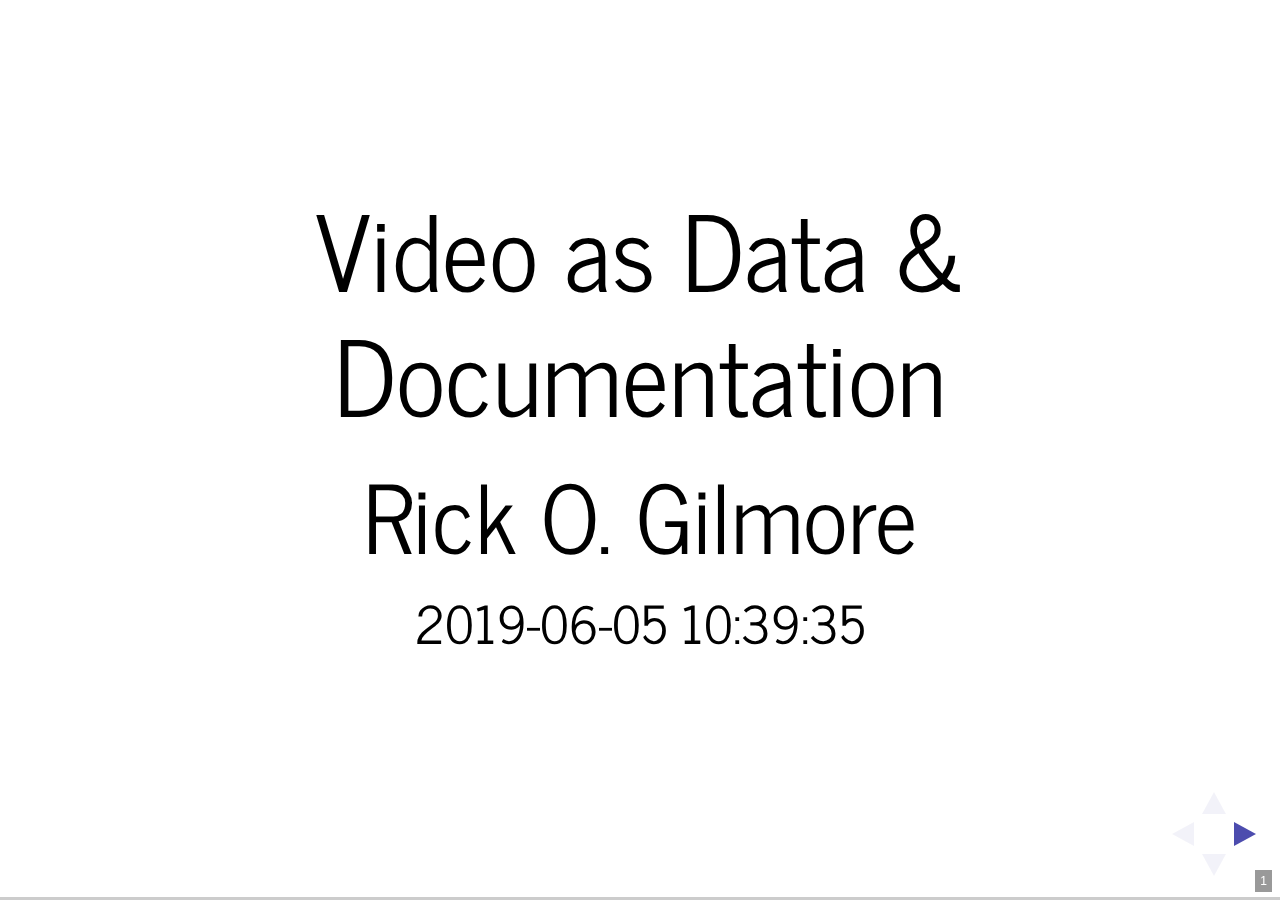
==== databrary-workshop/index.html @ 9e2d9c9d "More edits 2019-06-05" ====
<!DOCTYPE html>
<html>
<head>
  <meta charset="utf-8">
  <meta name="generator" content="pandoc">
  <meta name="author" content="Rick O. Gilmore" />
  <title>Video as Data &amp; Documentation</title>
  <meta name="apple-mobile-web-app-capable" content="yes">
  <meta name="apple-mobile-web-app-status-bar-style" content="black-translucent">
  <meta name="viewport" content="width=device-width, initial-scale=1.0, maximum-scale=1.0, user-scalable=no, minimal-ui">
  <link rel="stylesheet" href="libs/reveal.js-3.3.0.1/css/reveal.css"/>


<style type="text/css">
div.sourceCode { overflow-x: auto; }
table.sourceCode, tr.sourceCode, td.lineNumbers, td.sourceCode {
  margin: 0; padding: 0; vertical-align: baseline; border: none; }
table.sourceCode { width: 100%; line-height: 100%; }
td.lineNumbers { text-align: right; padding-right: 4px; padding-left: 4px; color: #aaaaaa; border-right: 1px solid #aaaaaa; }
td.sourceCode { padding-left: 5px; }
code > span.kw { color: #007020; font-weight: bold; } /* Keyword */
code > span.dt { color: #902000; } /* DataType */
code > span.dv { color: #40a070; } /* DecVal */
code > span.bn { color: #40a070; } /* BaseN */
code > span.fl { color: #40a070; } /* Float */
code > span.ch { color: #4070a0; } /* Char */
code > span.st { color: #4070a0; } /* String */
code > span.co { color: #60a0b0; font-style: italic; } /* Comment */
code > span.ot { color: #007020; } /* Other */
code > span.al { color: #ff0000; font-weight: bold; } /* Alert */
code > span.fu { color: #06287e; } /* Function */
code > span.er { color: #ff0000; font-weight: bold; } /* Error */
code > span.wa { color: #60a0b0; font-weight: bold; font-style: italic; } /* Warning */
code > span.cn { color: #880000; } /* Constant */
code > span.sc { color: #4070a0; } /* SpecialChar */
code > span.vs { color: #4070a0; } /* VerbatimString */
code > span.ss { color: #bb6688; } /* SpecialString */
code > span.im { } /* Import */
code > span.va { color: #19177c; } /* Variable */
code > span.cf { color: #007020; font-weight: bold; } /* ControlFlow */
code > span.op { color: #666666; } /* Operator */
code > span.bu { } /* BuiltIn */
code > span.ex { } /* Extension */
code > span.pp { color: #bc7a00; } /* Preprocessor */
code > span.at { color: #7d9029; } /* Attribute */
code > span.do { color: #ba2121; font-style: italic; } /* Documentation */
code > span.an { color: #60a0b0; font-weight: bold; font-style: italic; } /* Annotation */
code > span.cv { color: #60a0b0; font-weight: bold; font-style: italic; } /* CommentVar */
code > span.in { color: #60a0b0; font-weight: bold; font-style: italic; } /* Information */
</style>

<link rel="stylesheet" href="libs/reveal.js-3.3.0.1/css/theme/simple.css" id="theme">


  <!-- some tweaks to reveal css -->
  <style type="text/css">
    .reveal h1 { font-size: 2.0em; }
    .reveal h2 { font-size: 1.5em;  }
    .reveal h3 { font-size: 1.25em;	}
    .reveal h4 { font-size: 1em;	}

    .reveal .slides>section,
    .reveal .slides>section>section {
      padding: 0px 0px;
    }



    .reveal table {
      border-width: 1px;
      border-spacing: 2px;
      border-style: dotted;
      border-color: gray;
      border-collapse: collapse;
      font-size: 0.7em;
    }

    .reveal table th {
      border-width: 1px;
      padding-left: 10px;
      padding-right: 25px;
      font-weight: bold;
      border-style: dotted;
      border-color: gray;
    }

    .reveal table td {
      border-width: 1px;
      padding-left: 10px;
      padding-right: 25px;
      border-style: dotted;
      border-color: gray;
    }


  </style>

    <style type="text/css">code{white-space: pre;}</style>

    <link rel="stylesheet" href="styles.css"/>

<!-- Printing and PDF exports -->
<script id="paper-css" type="application/dynamic-css">

/* Default Print Stylesheet Template
   by Rob Glazebrook of CSSnewbie.com
   Last Updated: June 4, 2008

   Feel free (nay, compelled) to edit, append, and
   manipulate this file as you see fit. */


@media print {

	/* SECTION 1: Set default width, margin, float, and
	   background. This prevents elements from extending
	   beyond the edge of the printed page, and prevents
	   unnecessary background images from printing */
	html {
		background: #fff;
		width: auto;
		height: auto;
		overflow: visible;
	}
	body {
		background: #fff;
		font-size: 20pt;
		width: auto;
		height: auto;
		border: 0;
		margin: 0 5%;
		padding: 0;
		overflow: visible;
		float: none !important;
	}

	/* SECTION 2: Remove any elements not needed in print.
	   This would include navigation, ads, sidebars, etc. */
	.nestedarrow,
	.controls,
	.fork-reveal,
	.share-reveal,
	.state-background,
	.reveal .progress,
	.reveal .backgrounds {
		display: none !important;
	}

	/* SECTION 3: Set body font face, size, and color.
	   Consider using a serif font for readability. */
	body, p, td, li, div {
		font-size: 20pt!important;
		font-family: Georgia, "Times New Roman", Times, serif !important;
		color: #000;
	}

	/* SECTION 4: Set heading font face, sizes, and color.
	   Differentiate your headings from your body text.
	   Perhaps use a large sans-serif for distinction. */
	h1,h2,h3,h4,h5,h6 {
		color: #000!important;
		height: auto;
		line-height: normal;
		font-family: Georgia, "Times New Roman", Times, serif !important;
		text-shadow: 0 0 0 #000 !important;
		text-align: left;
		letter-spacing: normal;
	}
	/* Need to reduce the size of the fonts for printing */
	h1 { font-size: 28pt !important;  }
	h2 { font-size: 24pt !important; }
	h3 { font-size: 22pt !important; }
	h4 { font-size: 22pt !important; font-variant: small-caps; }
	h5 { font-size: 21pt !important; }
	h6 { font-size: 20pt !important; font-style: italic; }

	/* SECTION 5: Make hyperlinks more usable.
	   Ensure links are underlined, and consider appending
	   the URL to the end of the link for usability. */
	a:link,
	a:visited {
		color: #000 !important;
		font-weight: bold;
		text-decoration: underline;
	}
	/*
	.reveal a:link:after,
	.reveal a:visited:after {
		content: " (" attr(href) ") ";
		color: #222 !important;
		font-size: 90%;
	}
	*/


	/* SECTION 6: more reveal.js specific additions by @skypanther */
	ul, ol, div, p {
		visibility: visible;
		position: static;
		width: auto;
		height: auto;
		display: block;
		overflow: visible;
		margin: 0;
		text-align: left !important;
	}
	.reveal pre,
	.reveal table {
		margin-left: 0;
		margin-right: 0;
	}
	.reveal pre code {
		padding: 20px;
		border: 1px solid #ddd;
	}
	.reveal blockquote {
		margin: 20px 0;
	}
	.reveal .slides {
		position: static !important;
		width: auto !important;
		height: auto !important;

		left: 0 !important;
		top: 0 !important;
		margin-left: 0 !important;
		margin-top: 0 !important;
		padding: 0 !important;
		zoom: 1 !important;

		overflow: visible !important;
		display: block !important;

		text-align: left !important;
		-webkit-perspective: none;
		   -moz-perspective: none;
		    -ms-perspective: none;
		        perspective: none;

		-webkit-perspective-origin: 50% 50%;
		   -moz-perspective-origin: 50% 50%;
		    -ms-perspective-origin: 50% 50%;
		        perspective-origin: 50% 50%;
	}
	.reveal .slides section {
		visibility: visible !important;
		position: static !important;
		width: auto !important;
		height: auto !important;
		display: block !important;
		overflow: visible !important;

		left: 0 !important;
		top: 0 !important;
		margin-left: 0 !important;
		margin-top: 0 !important;
		padding: 60px 20px !important;
		z-index: auto !important;

		opacity: 1 !important;

		page-break-after: always !important;

		-webkit-transform-style: flat !important;
		   -moz-transform-style: flat !important;
		    -ms-transform-style: flat !important;
		        transform-style: flat !important;

		-webkit-transform: none !important;
		   -moz-transform: none !important;
		    -ms-transform: none !important;
		        transform: none !important;

		-webkit-transition: none !important;
		   -moz-transition: none !important;
		    -ms-transition: none !important;
		        transition: none !important;
	}
	.reveal .slides section.stack {
		padding: 0 !important;
	}
	.reveal section:last-of-type {
		page-break-after: avoid !important;
	}
	.reveal section .fragment {
		opacity: 1 !important;
		visibility: visible !important;

		-webkit-transform: none !important;
		   -moz-transform: none !important;
		    -ms-transform: none !important;
		        transform: none !important;
	}
	.reveal section img {
		display: block;
		margin: 15px 0px;
		background: rgba(255,255,255,1);
		border: 1px solid #666;
		box-shadow: none;
	}

	.reveal section small {
		font-size: 0.8em;
	}

}  
</script>


<script id="pdf-css" type="application/dynamic-css">
    
/**
 * This stylesheet is used to print reveal.js
 * presentations to PDF.
 *
 * https://github.com/hakimel/reveal.js#pdf-export
 */

* {
	-webkit-print-color-adjust: exact;
}

body {
	margin: 0 auto !important;
	border: 0;
	padding: 0;
	float: none !important;
	overflow: visible;
}

html {
	width: 100%;
	height: 100%;
	overflow: visible;
}

/* Remove any elements not needed in print. */
.nestedarrow,
.reveal .controls,
.reveal .progress,
.reveal .playback,
.reveal.overview,
.fork-reveal,
.share-reveal,
.state-background {
	display: none !important;
}

h1, h2, h3, h4, h5, h6 {
	text-shadow: 0 0 0 #000 !important;
}

.reveal pre code {
	overflow: hidden !important;
	font-family: Courier, 'Courier New', monospace !important;
}

ul, ol, div, p {
	visibility: visible;
	position: static;
	width: auto;
	height: auto;
	display: block;
	overflow: visible;
	margin: auto;
}
.reveal {
	width: auto !important;
	height: auto !important;
	overflow: hidden !important;
}
.reveal .slides {
	position: static;
	width: 100%;
	height: auto;

	left: auto;
	top: auto;
	margin: 0 !important;
	padding: 0 !important;

	overflow: visible;
	display: block;

	-webkit-perspective: none;
	   -moz-perspective: none;
	    -ms-perspective: none;
	        perspective: none;

	-webkit-perspective-origin: 50% 50%; /* there isn't a none/auto value but 50-50 is the default */
	   -moz-perspective-origin: 50% 50%;
	    -ms-perspective-origin: 50% 50%;
	        perspective-origin: 50% 50%;
}

.reveal .slides section {
	page-break-after: always !important;

	visibility: visible !important;
	position: relative !important;
	display: block !important;
	position: relative !important;

	margin: 0 !important;
	padding: 0 !important;
	box-sizing: border-box !important;
	min-height: 1px;

	opacity: 1 !important;

	-webkit-transform-style: flat !important;
	   -moz-transform-style: flat !important;
	    -ms-transform-style: flat !important;
	        transform-style: flat !important;

	-webkit-transform: none !important;
	   -moz-transform: none !important;
	    -ms-transform: none !important;
	        transform: none !important;
}

.reveal section.stack {
	margin: 0 !important;
	padding: 0 !important;
	page-break-after: avoid !important;
	height: auto !important;
	min-height: auto !important;
}

.reveal img {
	box-shadow: none;
}

.reveal .roll {
	overflow: visible;
	line-height: 1em;
}

/* Slide backgrounds are placed inside of their slide when exporting to PDF */
.reveal section .slide-background {
	display: block !important;
	position: absolute;
	top: 0;
	left: 0;
	width: 100%;
	z-index: -1;
}

/* All elements should be above the slide-background */
.reveal section>* {
	position: relative;
	z-index: 1;
}

/* Display slide speaker notes when 'showNotes' is enabled */
.reveal .speaker-notes-pdf {
	display: block;
	width: 100%;
	max-height: none;
	left: auto;
	top: auto;
	z-index: 100;
}

/* Display slide numbers when 'slideNumber' is enabled */
.reveal .slide-number-pdf {
	display: block;
	position: absolute;
	font-size: 14px;
}

</script>


<script>
var style = document.createElement( 'style' );
style.type = 'text/css';
var style_script_id = window.location.search.match( /print-pdf/gi ) ? 'pdf-css' : 'paper-css';
var style_script = document.getElementById(style_script_id).text;
style.innerHTML = style_script;
document.getElementsByTagName('head')[0].appendChild(style);
</script>

</head>
<body>
  <div class="reveal">
    <div class="slides">

<section>
    <h1 class="title">Video as Data &amp; Documentation</h1>
    <h2 class="author">Rick O. Gilmore</h2>
    <h3 class="date">2019-06-05 10:39:35</h3>
</section>

<section class="slide level2">

<iframe src="https://databrary.org" height="600" width="1000">
</iframe>
</section>
<section class="slide level2">

<p><img src="index_files/figure-revealjs/qr-code-1.png" width="768" /></p>
</section>
<section><section id="preliminaries" class="titleslide slide level1"><h1>Preliminaries</h1></section><section class="slide level2">

<p><img src="https://upload.wikimedia.org/wikipedia/commons/8/87/NSF_Logo.PNG" height=150px> <img src="https://pbs.twimg.com/profile_images/826768222363975680/8hO9VaFD.jpg" height=150px> </br> <img src="https://sloan.org/storage/app/media/Logos/Sloan-Logo-stacked-black-web.png" height=150px> <img src="http://newsroom.unl.edu/announce/files/file77330.jpg" height=150px/> <img src="https://www.unicef.org.hk/wp-content/uploads/2017/08/Logo-05_Lego-foundation_UNICEF_partnership.jpg" height=150px /> </br> <img src="https://nationalpress.org/wp-content/uploads/2016/04/NIDA-logo-300x300.jpg" height=150px/> <img src="http://bewellva.com/wp-content/uploads/2017/12/NIMH-Logo_14-e1510955490255.jpg" height=150px/> <img src="https://www.jsmf.org/assets/logo-small.png" height=150px/></p>
<!-- Funding sources with icons -->
<aside class="notes">
<p>I thank NSF, NIH, the Alfred P. Sloan Foundation, SRCD, the Lego Foundation, and the James S. McDonnell Foundation for support.</p>
</aside>
</section><section id="overview" class="slide level2">
<h2>Overview</h2>
<ul>
<li>Video as data</li>
<li>Video as documentation</li>
<li>Sharing ethically &amp; securely with Databrary</li>
<li>Accelerating discovery</li>
</ul>
<aside class="notes">
<p>I’ll be talking about video as data and documentation, how video can be shared ethically and securely, and how video sharing will accelerate discovery in the psychological sciences.</p>
</aside>
</section></section>
<section><section id="video-as-data" class="titleslide slide level1"><h1>Video as data</h1></section><section class="slide level2">

<p><img src="img/video-as-data-and-documentation.jpg"/></p>
<p><small> <a href="https://www.apa.org/science/about/psa/2017/10/video-data">Adolph, Gilmore, &amp; Kennedy, 2017</a> </small></p>
<!-- Video as data and documentation -->
<aside class="notes">
<p>My colleagues and I have argued that video as data and documentation will improve psychological science. Why do we say this?</p>
</aside>
</section><section class="slide level2">

<p></br> <video width="640" height="480" controls> <source src="https://nyu.databrary.org/slot/9840/-/asset/11192/download?inline=true" type="video/mp4"> </video> </br></p>
<p><small> <a href="http://doi.org/10.17910/B7PP4W">Frank 2014</a> </small></p>
<!-- Physical abacus -->
<aside class="notes">
<p>Well, let me explain, or better, show. Tell me what’s going on in this short clip?</p>
</aside>
</section><section class="slide level2">

<p></br> <video width="640" height="480" controls> <source src="https://nyu.databrary.org/slot/9840/-/asset/11193/download?inline=true" type="video/mp4"> </video> </br></p>
<p><small> <a href="http://doi.org/10.17910/B7PP4W">Frank 2014</a> </small></p>
<!-- Mental abacus -->
<aside class="notes">
<p>And how about this one?</p>
<p>That’s right. It’s a mental abacus.</p>
</aside>
</section><section class="slide level2">

<iframe src="http://doi.org/10.17910/B7PP4W" height="600" width="1000">
</iframe>
<p><small> <a href="http://doi.org/10.17910/B7PP4W">Frank 2014</a> </small></p>
<aside class="notes">
<p>And the video let you see the phenomenon directly BEFORE you even read the paper.</p>
</aside>
</section><section class="slide level2">

<iframe src="http://doi.org/10.17910/B7B885" height="600" width="1000">
</iframe>
<p><small> <a href="http://doi.org/10.17910/B7B885">Demuth 2014</a> </small></p>
<aside class="notes">
<p>Here’s another example closer to the interests of language researchers. Databrary hosts Katherine Demuth’s Providence Corpus.</p>
</aside>
</section><section class="slide level2">

<p></br> <video width="640" height="480" controls> <source src="https://nyu.databrary.org/slot/6785/3117000,7177732/asset/12753/download?inline=true" type="video/mp4"> </video> </br></p>
<p><small> <a href="http://doi.org/10.17910/B7B885">Demuth 2014</a> </small></p>
</section><section class="slide level2">

<p><img src="img/demuth-vol-90-permission.jpg" width=1000px/></p>
<p><small> <a href="http://doi.org/10.17910/B7B885">Demuth 2014</a> </small></p>
<aside class="notes">
<p>Data are represented in a container that represents the specific recording session accompanied by information about what level of sharing release the participants or their parents provided.</p>
</aside>
</section><section class="slide level2">

<p><img src="img/demuth-vol-90-participants.jpg" width=1000px/></p>
<p><small> <a href="http://doi.org/10.17910/B7B885">Demuth 2014</a> </small></p>
<aside class="notes">
<p>It’s also easy to see (and readily download) demographic data about the participants.</p>
</aside>
</section><section class="slide level2">

<p><img src="img/deloache-etal-2004.jpg"/></p>
<p><small> <a href="https://10.1126/science.1093567">DeLoache, Uttal, &amp; Rosengren 2004</a> </small></p>
<aside class="notes">
<p>Another example comes from the work of Judy DeLoache and colleagues on some children’s surprising errors of spatial scale. DeLoache and colleagues observed that children sometimes tried to sit on tiny doll-sized chairs or insert themselves into tiny doll-sized cars after playing and interacting with full-sized chairs or toys.</p>
<p>When they submitted the paper to Science, the editors didn’t believe them.</p>
</aside>
</section><section id="if-a-picture-is-worth-1000-words" class="slide level2">
<h2>If a picture is worth 1,000 words…</h2>
</section><section id="a-video-is-worth" class="slide level2">
<h2>A video is worth…</h2>
</section><section class="slide level2">

<p></br> <video width="640" height="480" controls> <source src="https://nyu.databrary.org/slot/9850/-/asset/11556/download?inline=true" type="video/mp4"> </video> </br></p>
<p><small> <a href="http://doi.org/10.17910/B7H019">DeLoache 2014</a> </small></p>
</section><section class="slide level2">

<p></br> <video width="640" height="480" controls> <source src="https://nyu.databrary.org/slot/9850/-/asset/11550/download?inline=true" type="video/mp4"> </video> </br></p>
<p><small> <a href="http://doi.org/10.17910/B7H019">DeLoache 2014</a> </small></p>
</section><section id="a-paper-in-science" class="slide level2">
<h2>…a paper in <em>Science</em></h2>
</section><section id="video" class="slide level2">
<h2>Video…</h2>
<ul>
<li>Captures (&amp; preserves)</li>
<li>Shows (&amp; helps tell…)</li>
<li>Expands the scope of inquiry (e.g., words +)</li>
<li>Provides unparalleled opportunities for reuse</li>
</ul>
<aside class="notes">
<p>Video captures and preserves aspects of behavior that other measures often neglect; it shows what participants do and helps tell the story; it expands the scope of inquiry to include other behaviors; and it provides unparalleled opportunities for reuse.</p>
<p>Video also has unique strengths as research documentation.</p>
</aside>
</section></section>
<section><section id="video-as-documentation" class="titleslide slide level1"><h1>Video as documentation</h1></section><section class="slide level2">

<div class="centered">
<p><img src="https://www.nature.com/news/polopoly_fs/7.36716.1469695923!/image/reproducibility-graphic-online1.jpeg_gen/derivatives/landscape_630/reproducibility-graphic-online1.jpeg" height=600px> </br> <small> <a href="http://doi.org/10.1038/533452a">Baker, 2016</a> </small></p>
</div>
<aside class="notes">
<p>These are the results.</p>
</aside>
</section><section class="slide level2">

<div class="centered">
<p><img src="https://www.nature.com/news/polopoly_fs/7.36718.1464174471!/image/reproducibility-graphic-online3.jpg_gen/derivatives/landscape_630/reproducibility-graphic-online3.jpg" width=700px> </br> <small> <a href="http://doi.org/10.1038/533452a">Baker, 2016</a> </small></p>
</div>
<aside class="notes">

</aside>
</section><section class="slide level2">

<div class="centered">
<p><img src="https://www.nature.com/news/polopoly_fs/7.36719.1464174488!/image/reproducibility-graphic-online4.jpg_gen/derivatives/landscape_630/reproducibility-graphic-online4.jpg" width=700px> </br> <small> <a href="http://doi.org/10.1038/533452a">Baker, 2016</a> </small></p>
</div>
<aside class="notes">

</aside>
</section><section class="slide level2">

<p><img src="img/video-can-make-behavioural.jpg"/></p>
<p><small> <a href="https://doi.org/10.1038/s41562-017-0128">Gilmore &amp; Adolph, 2017</a> </small></p>
<aside class="notes">
<p>Karen Adolph and I argue that video recordings of research procedures can make behavioral science more reproducible. Here are some examples.</p>
</aside>
</section><section class="slide level2">

<p></br> <video width="640" height="240" controls> <source src="https://nyu.databrary.org/slot/11647/0,84928/asset/40653/download?inline=true" type="video/mp4"> </video> </br></p>
<p><small> <a href="http://doi.org/10.17910/B7.236">Yu 2016</a> </small></p>
<aside class="notes">
<p>Let’s say you’re interested in where children and their parents look to explore the role of joint attention in early word learning.</p>
<p>This video from Databrary shows what the raw video from eyetracking systems used by Yu et al. actually looks like.</p>
</aside>
</section><section class="slide level2">

<iframe src="http://doi.org/10.17910/B7.326" height="600" width="1000">
</iframe>
<p><small> <a href="http://doi.org/10.17910/B7.326">Bahrick, 2017</a> </small></p>
<aside class="notes">
<p>Or maybe you are interested in understanding more Lorraine Bahrick’s multisensory assessment protocol.</p>
</aside>
</section><section class="slide level2">

<p></br> <video width="640" height="240" controls> <source src="https://nyu.databrary.org/slot/16668/0,140984/asset/72645/download?inline=true" type="video/mp4"> </video> </br></p>
<aside class="notes">
<p>This video on Databrary shows what it looks like from a participant’s perspective.</p>
</aside>
</section><section class="slide level2">

<iframe src="https://manybabies.github.io/" height="600" width="1000">
</iframe>
<aside class="notes">
<p>Or maybe you’re especially interested in the ManyBabies project.</p>
</aside>
</section><section class="slide level2">

<p></br> <video width="640" height="480" controls> <source src="https://nyu.databrary.org/slot/27535/0,400466/asset/122312/download?inline=true" type="video/mp4"> </video> </br> <small> <a href="http://doi.org/10.17910/B7.671">Trehub 2017</a> </small></p>
<aside class="notes">
<p>Some of the labs in ManyBabies have shared individual videos of the procedures. This allows anyone with authorized access to see what’s going on.</p>
</aside>
</section><section id="even-audio" class="slide level2">
<h2>Even audio</h2>
<aside class="notes">
<p>Audio recordings can also be shared.</p>
</aside>
</section><section class="slide level2">

<p><img src="img/saffran-etal-1996.jpg"/></p>
<p><small> <a href="https://doi.org/10.1126/science.274.5294.1926">Saffan, Aslin, &amp; Newport 1996</a> </small></p>
<aside class="notes">
<p>This is Saffran et al.’s classic paper in Science about statistical learning in infants.</p>
</aside>
</section><section class="slide level2">

<audio controls>
<source src="https://nyu.databrary.org/slot/9801/-/asset/27666/download?inline=true">
</audio>
<p><small> <a href="http://doi.org/10.17910/B7NP4K">Saffran 2014</a> </small></p>
<aside class="notes">
<p>A sample of the speech streams presented is stored on Databrary.</p>
</aside>
</section><section class="slide level2">

<iframe src="http://doi.org/10.17910/b7.339" height="500" width="1000">
</iframe>
<p><small> <a href="http://doi.org/10.17910/b7.339">Cole, Gilmore, Perez-Edgar, &amp; Scherf 2017</a> </small></p>
<aside class="notes">
<p>I’m largely a vision scientist, but more generally I’m interested in perceptual and motor development. In collaboration with other colleagues at Penn State, we’ve been exploring behavioral and neural responses to maternal speech in different affective prosodies.</p>
</aside>
</section><section class="slide level2">

<p><img src="https://nyu.databrary.org/slot/19142/-/asset/86229/download?inline=true" height=350px/></p>
<audio controls>
<source src="https://nyu.databrary.org/slot/16956/110000,120032/asset/73386/download?inline=true">
</audio>
<p></br> <audio controls> <source src="https://nyu.databrary.org/slot/16956/0,10032/asset/73350/download?inline=true"> </audio></p>
<p><small> <a href="http://doi.org/10.17910/b7.339">Cole, Gilmore, Perez-Edgar, &amp; Scherf 2017</a> </small></p>
<aside class="notes">
<p>Here are two examples. The full set of recordings are shared on Databrary for the research community to use.</p>
</aside>
</section><section id="shared-video-audio-recordings" class="slide level2">
<h2>Shared video &amp; audio recordings</h2>
<aside class="notes">

</aside>
</section><section class="slide level2">

<ul>
<li>Make research more transparent</li>
<li>Bolster the reproducibility of procedures</li>
<li>Accelerate the adoption of new research techniques</li>
</ul>
</section><section class="slide level2">

<ul>
<li>Strengthen findings</li>
<li>Maximize the return on public investments in research</li>
</ul>
</section></section>
<section><section id="sharing-video-ethically-openly" class="titleslide slide level1"><h1>Sharing video ethically &amp; openly</h1></section><section id="video-must-be-protected" class="slide level2">
<h2>Video must be protected</h2>
<aside class="notes">
<p>Sharing video ethically requires protections.</p>
</aside>
</section><section class="slide level2">

<ul>
<li>Faces, voices</li>
<li>Home interiors</li>
<li>Behaviors that may embarrass participants</li>
</ul>
<aside class="notes">
<p>Video is potentially identifiable. It contains faces and voices. It might contain images of home interiors or capture behaviors that could embarrass participants.</p>
</aside>
</section><section id="open-sharing-advances-discovery" class="slide level2">
<h2>Open sharing advances discovery</h2>
<aside class="notes">
<p>At the same time, open sharing, with limited restrictions on appropriate uses, promises to advance discovery.</p>
<p>How do we strike a balance between the two?</p>
</aside>
</section><section class="slide level2">

<ul>
<li>Citation expected, but</li>
<li>No requirement for co-authorship</li>
<li>No pre-approval of research questions</li>
</ul>
<aside class="notes">
<p>Databrary does not pre-approve research questions nor enforce requirements for co-authorship, but we expect that any researcher using our materials to cite the source.</p>
</aside>
</section><section class="slide level2">

<p><img src="https://nyu.databrary.org/web/images/logo/databrary-nav.svg" height=250px></p>
</section><section class="slide level2">

<ul>
<li>Requires researchers secure participant permission to share</li>
<li>Requires IRB/ethics board approval to share (but not to browse or show for non-research purposes)</li>
<li>Restricts access to institutionally authorized researchers</li>
</ul>
<aside class="notes">
<p>Moreover, Databrary requires researchers to secure permission from research participants in order to share their video or audio data. Databrary requires researchers seek ethics board approvals as required by a researcher’s institution. And most importantly, Databrary restricts access to researchers who have been authorized by their institutions to access the site.</p>
</aside>
</section><section id="permission-to-share" class="slide level2">
<h2>Permission to share</h2>
<ul>
<li>Standard language via <a href="https://www.databrary.org/resources/templates.html">templates</a></li>
<li>When to ask &amp; how decided by local ethics boards/IRBs</li>
<li>Sample <a href="https://www.databrary.org/resources/guide/investigators/release/asking/script.html">scripts</a> and <a href="https://www.databrary.org/resources/guide/investigators/release/asking/examples.html">videos</a></li>
</ul>
<aside class="notes">
<p>Databrary has developed standard language for seeking permission to share and provides guidance about when and how to seek ethics board approval. We share sample scripts for talking with participants alongside video exemplars.</p>
<p>Some researchers might be uncertain about how to ask parents or participants for permission to share video or audio, so Databrary includes videos that show how easy it is.</p>
</aside>
</section><section class="slide level2">

<p></br> <video width="800" height="600" controls> <source src="https://www.databrary.org/video/example-video-1.mp4" type="video/mp4"> </video> </br></p>
<aside class="notes">

</aside>
</section><section id="restricting-access" class="slide level2">
<h2>Restricting access</h2>
<ul>
<li>Researchers at institutions</li>
<li>Formalized by an <a href="https://www.databrary.org/resources/agreement.html">institutional agreement</a></li>
<li>Protects participants, researchers, &amp; institutions</li>
</ul>
<aside class="notes">
<p>Only researchers whose institutions have granted explicit access are permitted to share data. Student or staff affiliates an authorized researcher supervises may download or resuse Databrary materials if granted access by their supervisor. A researcher’s institution must sign a formal institutional agreement with NYU, Databrary’s host institution, before a researcher gains full access.</p>
<p>This policy framework protects participants, researchers, and institutions.</p>
</aside>
</section><section id="standardized-levels-of-sharing" class="slide level2">
<h2>Standardized <a href="https://www.databrary.org/resources/guide/investigators/release/release-levels.html">levels of sharing</a></h2>
<aside class="notes">
<p>Databrary has standardized the levels of sharing into categories; every file on the site is tagged with the level of sharing permitted.</p>
</aside>
</section><section class="slide level2">

<p><img src="img/sharing-levels.jpg"/></p>
<aside class="notes">
Private files are restricted to the authorized researcher who uploaded them and any other parties they grant access to.
</aside>
</section><section class="slide level2">

<p><img src="img/institution-map.jpg" width=1000/></p>
<aside class="notes">
<p>As this map indicates, the Databrary policy framework has been agreed to by hundreds of institutions across the globe.</p>
</aside>
</section></section>
<section><section id="accelerating-discovery" class="titleslide slide level1"><h1>Accelerating discovery</h1></section><section id="need" class="slide level2">
<h2>Need</h2>
<ul>
<li>Annotation tools</li>
<li>More (bigger, denser, diverse) data</li>
<li>Platforms for discovery</li>
</ul>
<aside class="notes">
<p>To exploit the power of video to accelerate discovery in behavioral science, we need annotation tools, bigger data, and software tools that go beyond passive data storage but are truly platforms for discovery.</p>
</aside>
</section><section class="slide level2">

<video src="mov/databrary-splash.mp4" data-autoplay loop></video>
</video>
<aside class="notes">
<p>Databrary is one such tool.</p>
</aside>
</section><section class="slide level2">

<iframe src="https://datavyu.org" height="600" width="1000">
</iframe>
<aside class="notes">
<p>Datavyu, a free open-source, annotation tool is another.</p>
</aside>
</section><section class="slide level2">

<p></br> <video width="800" height="600" controls> <source src="https://nyu.databrary.org/slot/27087/0,372193/asset/119877/download?inline=true" type="video/mp4"> </video> </br></p>
<p><small> <a href="https://nyu.databrary.org/volume/444#panel-data">Adolph, Tamis-LeMonda, &amp; Gilmore 2017</a> </small></p>
<aside class="notes">
<p>We’re also creating a large-scale, diverse and rich data set for others to exploit via the Play &amp; Learning Across a Year (PLAY) Project.</p>
</aside>
</section><section class="slide level2">

<ul>
<li><span class="math inline">\(n=900\)</span> infant/mother dyads, <span class="math inline">\(n=300\)</span> 12-, 18-, and 24-month-olds</li>
<li>Demographics, health status, media use, temperament</li>
<li>Modified MB-CDI (interview, video-recorded, English/Spanish item-level equivalents)</li>
<li>Open protocol, video documentation</li>
</ul>
</section><section class="slide level2">

<iframe src="https://play-project.org/" height="600" width="1000">
</iframe>
<aside class="notes">
<p>The entire PLAY project protocol, including videos of procedures, coding definitions, survey items, etc. is openly shared.</p>
</aside>
</section><section id="platforms-for-discovery" class="slide level2">
<h2>Platforms for discovery</h2>
<aside class="notes">
<p>Platforms for discovery require software that interacts with stored and shared data in interesting and useful ways.</p>
<p>We’re making progress on this front, too.</p>
</aside>
</section><section class="slide level2">

<iframe src="https://nyu.databrary.org/volume/8" height="600" width="1000">
</iframe>
<p><small> <a href="http://doi.org/10.17910/B7CC74">Tamis-LeMonda 2013</a> </small></p>
<aside class="notes">
<p>Here’s one of the largest currently shared datasets on Databrary from Catherine Tamis-LeMonda.</p>
<p>Maybe you’re interested in seeing whether it is large and diverse enough for your needs.</p>
</aside>
</section><section class="slide level2">

<div class="sourceCode"><pre class="sourceCode r"><code class="sourceCode r">vol_<span class="dv">8</span> &lt;-<span class="st"> </span>databraryapi<span class="op">::</span><span class="kw">download_session_csv</span>(<span class="dt">vol_id =</span> <span class="dv">8</span>)
<span class="kw">xtabs</span>(<span class="dt">formula =</span> <span class="op">~</span><span class="st"> </span>participant.gender <span class="op">+</span><span class="st"> </span>participant.race, <span class="dt">data =</span> vol_<span class="dv">8</span>) <span class="op">%&gt;%</span>
<span class="st">  </span>knitr<span class="op">::</span><span class="kw">kable</span>(.)</code></pre></div>
<table>
<thead>
<tr class="header">
<th></th>
<th></th>
<th style="text-align: right;">Asian</th>
<th style="text-align: right;">Black or African American</th>
<th style="text-align: right;">Unknown or not reported</th>
<th style="text-align: right;">White</th>
</tr>
</thead>
<tbody>
<tr class="odd">
<td></td>
<td>7</td>
<td style="text-align: right;">0</td>
<td style="text-align: right;">0</td>
<td style="text-align: right;">0</td>
<td style="text-align: right;">0</td>
</tr>
<tr class="even">
<td>Female</td>
<td>0</td>
<td style="text-align: right;">112</td>
<td style="text-align: right;">341</td>
<td style="text-align: right;">4</td>
<td style="text-align: right;">209</td>
</tr>
<tr class="odd">
<td>Male</td>
<td>0</td>
<td style="text-align: right;">111</td>
<td style="text-align: right;">410</td>
<td style="text-align: right;">2</td>
<td style="text-align: right;">155</td>
</tr>
</tbody>
</table>
<aside class="notes">
<p>Using a few commands in the R programming language, you can securely download the entire demographic dataset from Databrary and plot a tabular summary.</p>
</aside>
</section><section class="slide level2">

<div class="sourceCode"><pre class="sourceCode r"><code class="sourceCode r">race_gender &lt;-<span class="st"> </span>vol_<span class="dv">8</span> <span class="op">%&gt;%</span>
<span class="st">  </span><span class="kw">filter</span>(participant.gender <span class="op">%in%</span><span class="st"> </span><span class="kw">c</span>(<span class="st">&#39;Male&#39;</span>, <span class="st">&#39;Female&#39;</span>)) <span class="op">%&gt;%</span>
<span class="st">  </span><span class="kw">ggplot</span>() <span class="op">+</span>
<span class="st">  </span><span class="kw">aes</span>(<span class="dt">x =</span> participant.race, <span class="dt">fill =</span> participant.race) <span class="op">+</span>
<span class="st">  </span><span class="kw">facet_grid</span>(. <span class="op">~</span><span class="st"> </span>participant.gender) <span class="op">+</span>
<span class="st">  </span><span class="kw">geom_bar</span>(<span class="dt">stat=</span><span class="st">&quot;count&quot;</span>) <span class="op">+</span>
<span class="st">  </span><span class="kw">coord_flip</span>() <span class="op">+</span>
<span class="st">  </span><span class="kw">theme</span>(<span class="dt">axis.text.x =</span> <span class="kw">element_text</span>(<span class="dt">angle =</span> <span class="dv">90</span>, <span class="dt">hjust =</span> <span class="dv">1</span>),
        <span class="dt">legend.position =</span> <span class="st">&quot;bottom&quot;</span>)</code></pre></div>
<aside class="notes">
<p>Or you can create a plot of the data for a report to your collaborators.</p>
</aside>
</section><section class="slide level2">

<p><img src="index_files/figure-revealjs/plot-race-gender-1.png" width="768" /></p>
</section><section class="slide level2">

<div class="sourceCode"><pre class="sourceCode r"><code class="sourceCode r">databraryapi<span class="op">::</span><span class="kw">login_db</span>(<span class="dt">email =</span> <span class="st">&quot;rogilmore@psu.edu&quot;</span>)</code></pre></div>
<pre><code>## [1] TRUE</code></pre>
<div class="sourceCode"><pre class="sourceCode r"><code class="sourceCode r">play_session_id &lt;-<span class="st"> </span><span class="dv">26295</span>
play_vol_id &lt;-<span class="st"> </span><span class="dv">444</span>

vol_444_assets &lt;-<span class="st"> </span><span class="kw">list_assets_in_session</span>(<span class="dt">vol_id =</span> play_vol_id, 
                                         <span class="dt">session_id =</span> play_session_id) <span class="op">%&gt;%</span>
<span class="st">  </span><span class="kw">select</span>(name, asset_type, asset_id)</code></pre></div>
<aside class="notes">
<p>Maybe you’re interested in reusing the PLAY project pilot data and want to know what other types of data files are available.</p>
</aside>
</section><section class="slide level2">

<table>
<thead>
<tr class="header">
<th style="text-align: left;">name</th>
<th style="text-align: left;">asset_type</th>
<th style="text-align: right;">asset_id</th>
</tr>
</thead>
<tbody>
<tr class="odd">
<td style="text-align: left;">childcare</td>
<td style="text-align: left;">Comma-separated values</td>
<td style="text-align: right;">159177</td>
</tr>
<tr class="even">
<td style="text-align: left;">locomotion</td>
<td style="text-align: left;">Comma-separated values</td>
<td style="text-align: right;">117092</td>
</tr>
<tr class="odd">
<td style="text-align: left;">child-birth</td>
<td style="text-align: left;">Comma-separated values</td>
<td style="text-align: right;">116791</td>
</tr>
<tr class="even">
<td style="text-align: left;">family</td>
<td style="text-align: left;">Comma-separated values</td>
<td style="text-align: right;">116790</td>
</tr>
<tr class="odd">
<td style="text-align: left;">sleep</td>
<td style="text-align: left;">Comma-separated values</td>
<td style="text-align: right;">116789</td>
</tr>
<tr class="even">
<td style="text-align: left;">language-exposure</td>
<td style="text-align: left;">Comma-separated values</td>
<td style="text-align: right;">116787</td>
</tr>
</tbody>
</table>
</section><section class="slide level2">

<div class="sourceCode"><pre class="sourceCode r"><code class="sourceCode r">lang_exp &lt;-<span class="st"> </span>databraryapi<span class="op">::</span><span class="kw">read_csv_data_as_df</span>(<span class="dt">session_id =</span> play_session_id,
                                              <span class="dt">asset_id =</span> <span class="dv">116787</span>)

lang_exp_plot &lt;-<span class="st"> </span>lang_exp <span class="op">%&gt;%</span>
<span class="st">  </span><span class="kw">ggplot</span>(.) <span class="op">+</span>
<span class="st">  </span><span class="kw">aes</span>(<span class="dt">x =</span> language, <span class="dt">fill =</span> language) <span class="op">+</span>
<span class="st">  </span><span class="kw">facet_grid</span>(exposure_context <span class="op">~</span><span class="st"> </span>.) <span class="op">+</span>
<span class="st">  </span><span class="kw">geom_histogram</span>(<span class="dt">stat=</span><span class="st">&#39;count&#39;</span>) <span class="op">+</span>
<span class="st">  </span><span class="kw">theme</span>(<span class="dt">axis.text =</span> <span class="kw">element_text</span>(<span class="dt">size =</span> <span class="dv">13</span>),
        <span class="dt">legend.position =</span> <span class="st">&quot;none&quot;</span>)</code></pre></div>
<aside class="notes">
<p>Since you’re a language researcher, you’re especially interested in the types of languages children are exposed to and in what settings.</p>
</aside>
</section><section class="slide level2">

<p><img src="index_files/figure-revealjs/plot-lang-exp-1.png" width="768" /></p>
<aside class="notes">
<p>A few commands later, those data are available to you.</p>
</aside>
<!-- --- -->
<!-- ``` -->
<!-- # Pick Datavyu file and download -->
<!-- dv_info <- filter(vol_254_assets, asset_type == "Datavyu") -->
<!-- dv_dir <- databraryapi::download_datavyu(vol_id = dv_info$vol_id,  -->
<!--     session_id = dv_info$session_id,  -->
<!--     asset_id = dv_info$asset_id) -->
<!-- # Convert to CSV -->
<!-- databraryapi::extract_dv(in_dir = dv_dir, auto_write_over = TRUE) -->
<!-- databraryapi::dv_to_csv(dv_dir) -->
<!-- # Load CSV and print out -->
<!-- dv_fn <- list.files(dv_dir, '\\.csv$', full.names = TRUE) -->
<!-- (vol_254_14514_dv <- read_csv(dv_fn)) -->
<!-- ``` -->
<!-- --- -->
<!-- ```{r echo=TRUE} -->
<!-- # Delete tmp directory -->
<!-- unlink('tmp', recursive = TRUE) -->
<!-- # Pick Datavyu file and download -->
<!-- dv_info <- filter(vol_254_assets, asset_type == "Datavyu") -->
<!-- dv_dir <- databraryapi::download_datavyu(vol_id = dv_info$vol_id,  -->
<!--     session_id = dv_info$session_id,  -->
<!--     asset_id = dv_info$asset_id) -->
<!-- # Convert to CSV -->
<!-- databraryapi::extract_dv(in_dir = dv_dir, auto_write_over = TRUE) -->
<!-- databraryapi::dv_to_csv(dv_dir) -->
<!-- # Load CSV and print out -->
<!-- dv_fn <- list.files(dv_dir, '\\.csv$', full.names = TRUE) -->
<!-- (vol_254_14514_dv <- read_csv(dv_fn)) -->
<!-- ``` -->
<!-- --- -->
<!-- ```{r} -->
<!-- (babyloc <- filter(vol_254_14514_dv, code == 'babyloc')) -->
<!-- ``` -->
<!-- --- -->
<!-- ```{r} -->
<!-- unique(babyloc$code.value)  -->
<!-- ``` -->
<!-- --- -->
<!-- ```{r} -->
<!-- (babyloc_segs <- dplyr::filter(babyloc, code.value == 'h')) -->
<!-- ``` -->
<!-- --- -->
<!-- ```{r} -->
<!-- this_seg <- 1 -->
<!-- seg_range <- databraryapi::get_asset_segment_range(vol_id = 254, session_id = 14514, asset_id = 61054) -->
<!-- onset_ms <- as.integer(lubridate::seconds(babyloc$onset)*1000) + seg_range[1]  -->
<!-- offset_ms <- as.integer(lubridate::seconds(babyloc$offset)*1000) + seg_range[1]  -->
<!-- selected_seg <- paste0(onset_ms, ",", offset_ms) -->
<!-- message(paste0('Picking segment ', selected_seg, '.')) -->
<!-- ``` -->
</section><section id="clip-your-audio-or-video" class="slide level2">
<h2>“Clip” your audio or video</h2>
</section><section class="slide level2">

<ul>
<li>Databrary API returns segments given:</li>
<li><code>start_time, end_time</code> in milliseconds</li>
</ul>
<aside class="notes">
<p>The Databrary API returns segments of video or audio gven a start_time and an end_time. So you can reproducibly “clip” a particularly interesting audio or video segment to show your collaborators.</p>
</aside>
</section><section class="slide level2">

<p><img src="img/clip-transcript-example.jpg" height=600px/></p>
</section><section class="slide level2">

<p></br> <video width="800" height="600" controls> <source src="https://nyu.databrary.org/slot/14514/70009864,70048303/asset/61054/download?inline=true" type="video/mp4"> </video> </br></p>
</section><section id="prepare-your-video-other-data-for-sharing" class="slide level2">
<h2>Prepare your video + other data for sharing</h2>
</section><section class="slide level2">

<ul>
<li>Conduct scripted, reproducible visualizations &amp; analyses</li>
</ul>
<aside class="notes">
<p>These scripts will work for ALL other authorized users on Databrary because they call on Databrary itself, not some file on your Box drive.</p>
</aside>
</section><section id="shared-video-data-documentation-will" class="slide level2">
<h2>Shared video data &amp; documentation will</h2>
</section><section class="slide level2">

<ul>
<li>Make the behavioral sciences more robust &amp; reproducible</li>
<li>Accelerate discovery</li>
</ul>
<aside class="notes">
<p>In short, these tools for sharing video as data and documentation will make the behvaioral sciences more robust and reproducible and will accelerate discovery.</p>
</aside>
</section></section>
<section><section id="next-steps" class="titleslide slide level1"><h1>Next steps…</h1></section><section id="register-for-databrary-access" class="slide level2">
<h2>Register for Databrary access</h2>
</section><section class="slide level2">

<p><img src="img/register-databrary.jpg" height=600px/></p>
</section><section id="download-test-and-help-improve-the-databraryapi-and-databrarypy-packages" class="slide level2">
<h2>Download, test, and help improve the <a href="https://github.com/PLAY-behaviorome/databraryapi"><em>databraryapi</em></a> and <a href="https://github.com/PLAY-behaviorome/databrarypy"><em>databrarypy</em></a> packages</h2>
</section><section id="secure-permission-to-share-from-research-participants" class="slide level2">
<h2>Secure permission to share from research participants</h2>
</section><section id="collect-upload-share-video-and-audio-recordings" class="slide level2">
<h2>Collect, upload, &amp; share video and audio recordings</h2>
</section></section>
<section><section id="thank-you" class="titleslide slide level1"><h1>Thank you</h1></section><section class="slide level2">

<video width="800" data-autoplay>
<source src="https://github.com/gilmore-lab/DEVSEC-2018/blob/master/mov/databrary-splash.mp4?raw=true" type="video/mp4">
</video>
<p><small> <a href="mailto:rogilmore@psu.edu">rogilmore@psu.edu</a></br> <a href="https://gilmore-lab.github.io" class="uri">https://gilmore-lab.github.io</a></br> <a href="https://gilmore-lab.github.io/2019-06-MacWhinney-Symposium/databrary-workshop/" class="uri">https://gilmore-lab.github.io/2019-06-MacWhinney-Symposium/databrary-workshop/</a></br> <a href="https://twitter.com/rogilmore">@rogilmore</a> </small></p>
</section></section>
<section><section id="materials" class="titleslide slide level1"><h1>Materials</h1></section><section class="slide level2">

<p><small> This talk was produced on 2019-06-05 in <a href="http://rstudio.com">RStudio</a> version using R Markdown and the reveal.JS framework. The code and materials used to generate the slides may be found at <a href="https://github.com/gilmore-lab/2019-06-MacWhinney-Symposium/databrary-workshop/" class="uri">https://github.com/gilmore-lab/2019-06-MacWhinney-Symposium/databrary-workshop/</a>. Information about the R Session that produced the code is as follows:</p>
</section><section class="slide level2">

<div class="sourceCode"><pre class="sourceCode r"><code class="sourceCode r"><span class="kw">sessionInfo</span>()</code></pre></div>
<pre><code>## R version 3.5.2 (2018-12-20)
## Platform: x86_64-apple-darwin15.6.0 (64-bit)
## Running under: macOS Mojave 10.14.5
## 
## Matrix products: default
## BLAS: /System/Library/Frameworks/Accelerate.framework/Versions/A/Frameworks/vecLib.framework/Versions/A/libBLAS.dylib
## LAPACK: /Library/Frameworks/R.framework/Versions/3.5/Resources/lib/libRlapack.dylib
## 
## locale:
## [1] en_US.UTF-8/en_US.UTF-8/en_US.UTF-8/C/en_US.UTF-8/en_US.UTF-8
## 
## attached base packages:
## [1] stats     graphics  grDevices utils     datasets  methods   base     
## 
## other attached packages:
##  [1] qrcode_0.1.1            forcats_0.3.0          
##  [3] stringr_1.4.0           dplyr_0.8.0.1          
##  [5] purrr_0.3.2             readr_1.3.1            
##  [7] tidyr_0.8.2             tibble_2.1.1           
##  [9] ggplot2_3.1.0           tidyverse_1.2.1        
## [11] databraryapi_0.1.6.9001
## 
## loaded via a namespace (and not attached):
##  [1] revealjs_0.9      tidyselect_0.2.5  xfun_0.6         
##  [4] reshape2_1.4.3    haven_2.0.0       lattice_0.20-38  
##  [7] colorspace_1.4-1  generics_0.0.2    htmltools_0.3.6  
## [10] yaml_2.2.0        rlang_0.3.3       R.oo_1.22.0      
## [13] pillar_1.3.1      R.utils_2.8.0     glue_1.3.1       
## [16] withr_2.1.2       modelr_0.1.2      readxl_1.2.0     
## [19] plyr_1.8.4        munsell_0.5.0     gtable_0.3.0     
## [22] cellranger_1.1.0  R.methodsS3_1.7.1 rvest_0.3.2      
## [25] codetools_0.2-15  evaluate_0.13     labeling_0.3     
## [28] knitr_1.22        curl_3.3          highr_0.8        
## [31] broom_0.5.1       Rcpp_1.0.1        scales_1.0.0     
## [34] backports_1.1.3   jsonlite_1.6      hms_0.4.2        
## [37] digest_0.6.18     stringi_1.4.3     keyring_1.1.0    
## [40] grid_3.5.2        cli_1.1.0         tools_3.5.2      
## [43] magrittr_1.5      lazyeval_0.2.2    crayon_1.3.4     
## [46] pkgconfig_2.0.2   xml2_1.2.0        lubridate_1.7.4  
## [49] assertthat_0.2.1  rmarkdown_1.12    httr_1.4.0       
## [52] rstudioapi_0.10   R6_2.4.0          nlme_3.1-137     
## [55] compiler_3.5.2</code></pre>
</section></section>
    </div>
  </div>

  <script src="libs/reveal.js-3.3.0.1/lib/js/head.min.js"></script>
  <script src="libs/reveal.js-3.3.0.1/js/reveal.js"></script>

  <script>

      // Full list of configuration options available at:
      // https://github.com/hakimel/reveal.js#configuration
      Reveal.initialize({
        // Display the page number of the current slide
        slideNumber: true,
        // Push each slide change to the browser history
        history: true,
        // Vertical centering of slides
        center: true,
        // Enables touch navigation on devices with touch input
        touch: true,
        // Opens links in an iframe preview overlay
        previewLinks: false,
        // Transition style
        transition: 'none', // none/fade/slide/convex/concave/zoom
        // Transition style for full page slide backgrounds
        backgroundTransition: 'default', // none/fade/slide/convex/concave/zoom



        // Optional reveal.js plugins
        dependencies: [
          { src: 'libs/reveal.js-3.3.0.1/plugin/notes/notes.js', async: true },
          { src: 'libs/reveal.js-3.3.0.1/plugin/zoom-js/zoom.js', async: true },
        ]
      });
    </script>
  <!-- dynamically load mathjax for compatibility with self-contained -->
  <script>
    (function () {
      var script = document.createElement("script");
      script.type = "text/javascript";
      script.src  = "https://mathjax.rstudio.com/latest/MathJax.js?config=TeX-AMS-MML_HTMLorMML";
      document.getElementsByTagName("head")[0].appendChild(script);
    })();
  </script>

<script>
  (function() {
    if (window.jQuery) {
      Reveal.addEventListener( 'slidechanged', function(event) {  
        window.jQuery(event.previousSlide).trigger('hidden');
        window.jQuery(event.currentSlide).trigger('shown');
      });
    }
  })();
</script>


  </body>
</html>
---- databrary-workshop/libs/reveal.js-3.3.0.1/css/reveal.css ----
/*!
 * reveal.js
 * http://lab.hakim.se/reveal-js
 * MIT licensed
 *
 * Copyright (C) 2016 Hakim El Hattab, http://hakim.se
 */
/*********************************************
 * RESET STYLES
 *********************************************/
html, body, .reveal div, .reveal span, .reveal applet, .reveal object, .reveal iframe,
.reveal h1, .reveal h2, .reveal h3, .reveal h4, .reveal h5, .reveal h6, .reveal p, .reveal blockquote, .reveal pre,
.reveal a, .reveal abbr, .reveal acronym, .reveal address, .reveal big, .reveal cite, .reveal code,
.reveal del, .reveal dfn, .reveal em, .reveal img, .reveal ins, .reveal kbd, .reveal q, .reveal s, .reveal samp,
.reveal small, .reveal strike, .reveal strong, .reveal sub, .reveal sup, .reveal tt, .reveal var,
.reveal b, .reveal u, .reveal center,
.reveal dl, .reveal dt, .reveal dd, .reveal ol, .reveal ul, .reveal li,
.reveal fieldset, .reveal form, .reveal label, .reveal legend,
.reveal table, .reveal caption, .reveal tbody, .reveal tfoot, .reveal thead, .reveal tr, .reveal th, .reveal td,
.reveal article, .reveal aside, .reveal canvas, .reveal details, .reveal embed,
.reveal figure, .reveal figcaption, .reveal footer, .reveal header, .reveal hgroup,
.reveal menu, .reveal nav, .reveal output, .reveal ruby, .reveal section, .reveal summary,
.reveal time, .reveal mark, .reveal audio, .reveal video {
  margin: 0;
  padding: 0;
  border: 0;
  font-size: 100%;
  font: inherit;
  vertical-align: baseline; }

.reveal article, .reveal aside, .reveal details, .reveal figcaption, .reveal figure,
.reveal footer, .reveal header, .reveal hgroup, .reveal menu, .reveal nav, .reveal section {
  display: block; }

/*********************************************
 * GLOBAL STYLES
 *********************************************/
html,
body {
  width: 100%;
  height: 100%;
  overflow: hidden; }

body {
  position: relative;
  line-height: 1;
  background-color: #fff;
  color: #000; }

/*********************************************
 * VIEW FRAGMENTS
 *********************************************/
.reveal .slides section .fragment {
  opacity: 0;
  visibility: hidden;
  -webkit-transition: all .2s ease;
          transition: all .2s ease; }
  .reveal .slides section .fragment.visible {
    opacity: 1;
    visibility: visible; }

.reveal .slides section .fragment.grow {
  opacity: 1;
  visibility: visible; }
  .reveal .slides section .fragment.grow.visible {
    -webkit-transform: scale(1.3);
            transform: scale(1.3); }

.reveal .slides section .fragment.shrink {
  opacity: 1;
  visibility: visible; }
  .reveal .slides section .fragment.shrink.visible {
    -webkit-transform: scale(0.7);
            transform: scale(0.7); }

.reveal .slides section .fragment.zoom-in {
  -webkit-transform: scale(0.1);
          transform: scale(0.1); }
  .reveal .slides section .fragment.zoom-in.visible {
    -webkit-transform: none;
            transform: none; }

.reveal .slides section .fragment.fade-out {
  opacity: 1;
  visibility: visible; }
  .reveal .slides section .fragment.fade-out.visible {
    opacity: 0;
    visibility: hidden; }

.reveal .slides section .fragment.semi-fade-out {
  opacity: 1;
  visibility: visible; }
  .reveal .slides section .fragment.semi-fade-out.visible {
    opacity: 0.5;
    visibility: visible; }

.reveal .slides section .fragment.strike {
  opacity: 1;
  visibility: visible; }
  .reveal .slides section .fragment.strike.visible {
    text-decoration: line-through; }

.reveal .slides section .fragment.fade-up {
  -webkit-transform: translate(0, 20%);
          transform: translate(0, 20%); }
  .reveal .slides section .fragment.fade-up.visible {
    -webkit-transform: translate(0, 0);
            transform: translate(0, 0); }

.reveal .slides section .fragment.fade-down {
  -webkit-transform: translate(0, -20%);
          transform: translate(0, -20%); }
  .reveal .slides section .fragment.fade-down.visible {
    -webkit-transform: translate(0, 0);
            transform: translate(0, 0); }

.reveal .slides section .fragment.fade-right {
  -webkit-transform: translate(-20%, 0);
          transform: translate(-20%, 0); }
  .reveal .slides section .fragment.fade-right.visible {
    -webkit-transform: translate(0, 0);
            transform: translate(0, 0); }

.reveal .slides section .fragment.fade-left {
  -webkit-transform: translate(20%, 0);
          transform: translate(20%, 0); }
  .reveal .slides section .fragment.fade-left.visible {
    -webkit-transform: translate(0, 0);
            transform: translate(0, 0); }

.reveal .slides section .fragment.current-visible {
  opacity: 0;
  visibility: hidden; }
  .reveal .slides section .fragment.current-visible.current-fragment {
    opacity: 1;
    visibility: visible; }

.reveal .slides section .fragment.highlight-red,
.reveal .slides section .fragment.highlight-current-red,
.reveal .slides section .fragment.highlight-green,
.reveal .slides section .fragment.highlight-current-green,
.reveal .slides section .fragment.highlight-blue,
.reveal .slides section .fragment.highlight-current-blue {
  opacity: 1;
  visibility: visible; }

.reveal .slides section .fragment.highlight-red.visible {
  color: #ff2c2d; }

.reveal .slides section .fragment.highlight-green.visible {
  color: #17ff2e; }

.reveal .slides section .fragment.highlight-blue.visible {
  color: #1b91ff; }

.reveal .slides section .fragment.highlight-current-red.current-fragment {
  color: #ff2c2d; }

.reveal .slides section .fragment.highlight-current-green.current-fragment {
  color: #17ff2e; }

.reveal .slides section .fragment.highlight-current-blue.current-fragment {
  color: #1b91ff; }

/*********************************************
 * DEFAULT ELEMENT STYLES
 *********************************************/
/* Fixes issue in Chrome where italic fonts did not appear when printing to PDF */
.reveal:after {
  content: '';
  font-style: italic; }

.reveal iframe {
  z-index: 1; }

/** Prevents layering issues in certain browser/transition combinations */
.reveal a {
  position: relative; }

.reveal .stretch {
  max-width: none;
  max-height: none; }

.reveal pre.stretch code {
  height: 100%;
  max-height: 100%;
  box-sizing: border-box; }

/*********************************************
 * CONTROLS
 *********************************************/
.reveal .controls {
  display: none;
  position: fixed;
  width: 110px;
  height: 110px;
  z-index: 30;
  right: 10px;
  bottom: 10px;
  -webkit-user-select: none; }

.reveal .controls button {
  padding: 0;
  position: absolute;
  opacity: 0.05;
  width: 0;
  height: 0;
  background-color: transparent;
  border: 12px solid transparent;
  -webkit-transform: scale(0.9999);
          transform: scale(0.9999);
  -webkit-transition: all 0.2s ease;
          transition: all 0.2s ease;
  -webkit-appearance: none;
  -webkit-tap-highlight-color: transparent; }

.reveal .controls .enabled {
  opacity: 0.7;
  cursor: pointer; }

.reveal .controls .enabled:active {
  margin-top: 1px; }

.reveal .controls .navigate-left {
  top: 42px;
  border-right-width: 22px;
  border-right-color: #000; }

.reveal .controls .navigate-left.fragmented {
  opacity: 0.3; }

.reveal .controls .navigate-right {
  left: 74px;
  top: 42px;
  border-left-width: 22px;
  border-left-color: #000; }

.reveal .controls .navigate-right.fragmented {
  opacity: 0.3; }

.reveal .controls .navigate-up {
  left: 42px;
  border-bottom-width: 22px;
  border-bottom-color: #000; }

.reveal .controls .navigate-up.fragmented {
  opacity: 0.3; }

.reveal .controls .navigate-down {
  left: 42px;
  top: 74px;
  border-top-width: 22px;
  border-top-color: #000; }

.reveal .controls .navigate-down.fragmented {
  opacity: 0.3; }

/*********************************************
 * PROGRESS BAR
 *********************************************/
.reveal .progress {
  position: fixed;
  display: none;
  height: 3px;
  width: 100%;
  bottom: 0;
  left: 0;
  z-index: 10;
  background-color: rgba(0, 0, 0, 0.2); }

.reveal .progress:after {
  content: '';
  display: block;
  position: absolute;
  height: 20px;
  width: 100%;
  top: -20px; }

.reveal .progress span {
  display: block;
  height: 100%;
  width: 0px;
  background-color: #000;
  -webkit-transition: width 800ms cubic-bezier(0.26, 0.86, 0.44, 0.985);
          transition: width 800ms cubic-bezier(0.26, 0.86, 0.44, 0.985); }

/*********************************************
 * SLIDE NUMBER
 *********************************************/
.reveal .slide-number {
  position: fixed;
  display: block;
  right: 8px;
  bottom: 8px;
  z-index: 31;
  font-family: Helvetica, sans-serif;
  font-size: 12px;
  line-height: 1;
  color: #fff;
  background-color: rgba(0, 0, 0, 0.4);
  padding: 5px; }

.reveal .slide-number-delimiter {
  margin: 0 3px; }

/*********************************************
 * SLIDES
 *********************************************/
.reveal {
  position: relative;
  width: 100%;
  height: 100%;
  overflow: hidden;
  -ms-touch-action: none;
      touch-action: none; }

.reveal .slides {
  position: absolute;
  width: 100%;
  height: 100%;
  top: 0;
  right: 0;
  bottom: 0;
  left: 0;
  margin: auto;
  overflow: visible;
  z-index: 1;
  text-align: center;
  -webkit-perspective: 600px;
          perspective: 600px;
  -webkit-perspective-origin: 50% 40%;
          perspective-origin: 50% 40%; }

.reveal .slides > section {
  -ms-perspective: 600px; }

.reveal .slides > section,
.reveal .slides > section > section {
  display: none;
  position: absolute;
  width: 100%;
  padding: 20px 0px;
  z-index: 10;
  -webkit-transform-style: preserve-3d;
          transform-style: preserve-3d;
  -webkit-transition: -webkit-transform-origin 800ms cubic-bezier(0.26, 0.86, 0.44, 0.985), -webkit-transform 800ms cubic-bezier(0.26, 0.86, 0.44, 0.985), visibility 800ms cubic-bezier(0.26, 0.86, 0.44, 0.985), opacity 800ms cubic-bezier(0.26, 0.86, 0.44, 0.985);
          transition: transform-origin 800ms cubic-bezier(0.26, 0.86, 0.44, 0.985), transform 800ms cubic-bezier(0.26, 0.86, 0.44, 0.985), visibility 800ms cubic-bezier(0.26, 0.86, 0.44, 0.985), opacity 800ms cubic-bezier(0.26, 0.86, 0.44, 0.985); }

/* Global transition speed settings */
.reveal[data-transition-speed="fast"] .slides section {
  -webkit-transition-duration: 400ms;
          transition-duration: 400ms; }

.reveal[data-transition-speed="slow"] .slides section {
  -webkit-transition-duration: 1200ms;
          transition-duration: 1200ms; }

/* Slide-specific transition speed overrides */
.reveal .slides section[data-transition-speed="fast"] {
  -webkit-transition-duration: 400ms;
          transition-duration: 400ms; }

.reveal .slides section[data-transition-speed="slow"] {
  -webkit-transition-duration: 1200ms;
          transition-duration: 1200ms; }

.reveal .slides > section.stack {
  padding-top: 0;
  padding-bottom: 0; }

.reveal .slides > section.present,
.reveal .slides > section > section.present {
  display: block;
  z-index: 11;
  opacity: 1; }

.reveal.center,
.reveal.center .slides,
.reveal.center .slides section {
  min-height: 0 !important; }

/* Don't allow interaction with invisible slides */
.reveal .slides > section.future,
.reveal .slides > section > section.future,
.reveal .slides > section.past,
.reveal .slides > section > section.past {
  pointer-events: none; }

.reveal.overview .slides > section,
.reveal.overview .slides > section > section {
  pointer-events: auto; }

.reveal .slides > section.past,
.reveal .slides > section.future,
.reveal .slides > section > section.past,
.reveal .slides > section > section.future {
  opacity: 0; }

/*********************************************
 * Mixins for readability of transitions
 *********************************************/
/*********************************************
 * SLIDE TRANSITION
 * Aliased 'linear' for backwards compatibility
 *********************************************/
.reveal.slide section {
  -webkit-backface-visibility: hidden;
          backface-visibility: hidden; }

.reveal .slides > section[data-transition=slide].past,
.reveal .slides > section[data-transition~=slide-out].past,
.reveal.slide .slides > section:not([data-transition]).past {
  -webkit-transform: translate(-150%, 0);
          transform: translate(-150%, 0); }

.reveal .slides > section[data-transition=slide].future,
.reveal .slides > section[data-transition~=slide-in].future,
.reveal.slide .slides > section:not([data-transition]).future {
  -webkit-transform: translate(150%, 0);
          transform: translate(150%, 0); }

.reveal .slides > section > section[data-transition=slide].past,
.reveal .slides > section > section[data-transition~=slide-out].past,
.reveal.slide .slides > section > section:not([data-transition]).past {
  -webkit-transform: translate(0, -150%);
          transform: translate(0, -150%); }

.reveal .slides > section > section[data-transition=slide].future,
.reveal .slides > section > section[data-transition~=slide-in].future,
.reveal.slide .slides > section > section:not([data-transition]).future {
  -webkit-transform: translate(0, 150%);
          transform: translate(0, 150%); }

.reveal.linear section {
  -webkit-backface-visibility: hidden;
          backface-visibility: hidden; }

.reveal .slides > section[data-transition=linear].past,
.reveal .slides > section[data-transition~=linear-out].past,
.reveal.linear .slides > section:not([data-transition]).past {
  -webkit-transform: translate(-150%, 0);
          transform: translate(-150%, 0); }

.reveal .slides > section[data-transition=linear].future,
.reveal .slides > section[data-transition~=linear-in].future,
.reveal.linear .slides > section:not([data-transition]).future {
  -webkit-transform: translate(150%, 0);
          transform: translate(150%, 0); }

.reveal .slides > section > section[data-transition=linear].past,
.reveal .slides > section > section[data-transition~=linear-out].past,
.reveal.linear .slides > section > section:not([data-transition]).past {
  -webkit-transform: translate(0, -150%);
          transform: translate(0, -150%); }

.reveal .slides > section > section[data-transition=linear].future,
.reveal .slides > section > section[data-transition~=linear-in].future,
.reveal.linear .slides > section > section:not([data-transition]).future {
  -webkit-transform: translate(0, 150%);
          transform: translate(0, 150%); }

/*********************************************
 * CONVEX TRANSITION
 * Aliased 'default' for backwards compatibility
 *********************************************/
.reveal .slides > section[data-transition=default].past,
.reveal .slides > section[data-transition~=default-out].past,
.reveal.default .slides > section:not([data-transition]).past {
  -webkit-transform: translate3d(-100%, 0, 0) rotateY(-90deg) translate3d(-100%, 0, 0);
          transform: translate3d(-100%, 0, 0) rotateY(-90deg) translate3d(-100%, 0, 0); }

.reveal .slides > section[data-transition=default].future,
.reveal .slides > section[data-transition~=default-in].future,
.reveal.default .slides > section:not([data-transition]).future {
  -webkit-transform: translate3d(100%, 0, 0) rotateY(90deg) translate3d(100%, 0, 0);
          transform: translate3d(100%, 0, 0) rotateY(90deg) translate3d(100%, 0, 0); }

.reveal .slides > section > section[data-transition=default].past,
.reveal .slides > section > section[data-transition~=default-out].past,
.reveal.default .slides > section > section:not([data-transition]).past {
  -webkit-transform: translate3d(0, -300px, 0) rotateX(70deg) translate3d(0, -300px, 0);
          transform: translate3d(0, -300px, 0) rotateX(70deg) translate3d(0, -300px, 0); }

.reveal .slides > section > section[data-transition=default].future,
.reveal .slides > section > section[data-transition~=default-in].future,
.reveal.default .slides > section > section:not([data-transition]).future {
  -webkit-transform: translate3d(0, 300px, 0) rotateX(-70deg) translate3d(0, 300px, 0);
          transform: translate3d(0, 300px, 0) rotateX(-70deg) translate3d(0, 300px, 0); }

.reveal .slides > section[data-transition=convex].past,
.reveal .slides > section[data-transition~=convex-out].past,
.reveal.convex .slides > section:not([data-transition]).past {
  -webkit-transform: translate3d(-100%, 0, 0) rotateY(-90deg) translate3d(-100%, 0, 0);
          transform: translate3d(-100%, 0, 0) rotateY(-90deg) translate3d(-100%, 0, 0); }

.reveal .slides > section[data-transition=convex].future,
.reveal .slides > section[data-transition~=convex-in].future,
.reveal.convex .slides > section:not([data-transition]).future {
  -webkit-transform: translate3d(100%, 0, 0) rotateY(90deg) translate3d(100%, 0, 0);
          transform: translate3d(100%, 0, 0) rotateY(90deg) translate3d(100%, 0, 0); }

.reveal .slides > section > section[data-transition=convex].past,
.reveal .slides > section > section[data-transition~=convex-out].past,
.reveal.convex .slides > section > section:not([data-transition]).past {
  -webkit-transform: translate3d(0, -300px, 0) rotateX(70deg) translate3d(0, -300px, 0);
          transform: translate3d(0, -300px, 0) rotateX(70deg) translate3d(0, -300px, 0); }

.reveal .slides > section > section[data-transition=convex].future,
.reveal .slides > section > section[data-transition~=convex-in].future,
.reveal.convex .slides > section > section:not([data-transition]).future {
  -webkit-transform: translate3d(0, 300px, 0) rotateX(-70deg) translate3d(0, 300px, 0);
          transform: translate3d(0, 300px, 0) rotateX(-70deg) translate3d(0, 300px, 0); }

/*********************************************
 * CONCAVE TRANSITION
 *********************************************/
.reveal .slides > section[data-transition=concave].past,
.reveal .slides > section[data-transition~=concave-out].past,
.reveal.concave .slides > section:not([data-transition]).past {
  -webkit-transform: translate3d(-100%, 0, 0) rotateY(90deg) translate3d(-100%, 0, 0);
          transform: translate3d(-100%, 0, 0) rotateY(90deg) translate3d(-100%, 0, 0); }

.reveal .slides > section[data-transition=concave].future,
.reveal .slides > section[data-transition~=concave-in].future,
.reveal.concave .slides > section:not([data-transition]).future {
  -webkit-transform: translate3d(100%, 0, 0) rotateY(-90deg) translate3d(100%, 0, 0);
          transform: translate3d(100%, 0, 0) rotateY(-90deg) translate3d(100%, 0, 0); }

.reveal .slides > section > section[data-transition=concave].past,
.reveal .slides > section > section[data-transition~=concave-out].past,
.reveal.concave .slides > section > section:not([data-transition]).past {
  -webkit-transform: translate3d(0, -80%, 0) rotateX(-70deg) translate3d(0, -80%, 0);
          transform: translate3d(0, -80%, 0) rotateX(-70deg) translate3d(0, -80%, 0); }

.reveal .slides > section > section[data-transition=concave].future,
.reveal .slides > section > section[data-transition~=concave-in].future,
.reveal.concave .slides > section > section:not([data-transition]).future {
  -webkit-transform: translate3d(0, 80%, 0) rotateX(70deg) translate3d(0, 80%, 0);
          transform: translate3d(0, 80%, 0) rotateX(70deg) translate3d(0, 80%, 0); }

/*********************************************
 * ZOOM TRANSITION
 *********************************************/
.reveal .slides section[data-transition=zoom],
.reveal.zoom .slides section:not([data-transition]) {
  -webkit-transition-timing-function: ease;
          transition-timing-function: ease; }

.reveal .slides > section[data-transition=zoom].past,
.reveal .slides > section[data-transition~=zoom-out].past,
.reveal.zoom .slides > section:not([data-transition]).past {
  visibility: hidden;
  -webkit-transform: scale(16);
          transform: scale(16); }

.reveal .slides > section[data-transition=zoom].future,
.reveal .slides > section[data-transition~=zoom-in].future,
.reveal.zoom .slides > section:not([data-transition]).future {
  visibility: hidden;
  -webkit-transform: scale(0.2);
          transform: scale(0.2); }

.reveal .slides > section > section[data-transition=zoom].past,
.reveal .slides > section > section[data-transition~=zoom-out].past,
.reveal.zoom .slides > section > section:not([data-transition]).past {
  -webkit-transform: translate(0, -150%);
          transform: translate(0, -150%); }

.reveal .slides > section > section[data-transition=zoom].future,
.reveal .slides > section > section[data-transition~=zoom-in].future,
.reveal.zoom .slides > section > section:not([data-transition]).future {
  -webkit-transform: translate(0, 150%);
          transform: translate(0, 150%); }

/*********************************************
 * CUBE TRANSITION
 *********************************************/
.reveal.cube .slides {
  -webkit-perspective: 1300px;
          perspective: 1300px; }

.reveal.cube .slides section {
  padding: 30px;
  min-height: 700px;
  -webkit-backface-visibility: hidden;
          backface-visibility: hidden;
  box-sizing: border-box; }

.reveal.center.cube .slides section {
  min-height: 0; }

.reveal.cube .slides section:not(.stack):before {
  content: '';
  position: absolute;
  display: block;
  width: 100%;
  height: 100%;
  left: 0;
  top: 0;
  background: rgba(0, 0, 0, 0.1);
  border-radius: 4px;
  -webkit-transform: translateZ(-20px);
          transform: translateZ(-20px); }

.reveal.cube .slides section:not(.stack):after {
  content: '';
  position: absolute;
  display: block;
  width: 90%;
  height: 30px;
  left: 5%;
  bottom: 0;
  background: none;
  z-index: 1;
  border-radius: 4px;
  box-shadow: 0px 95px 25px rgba(0, 0, 0, 0.2);
  -webkit-transform: translateZ(-90px) rotateX(65deg);
          transform: translateZ(-90px) rotateX(65deg); }

.reveal.cube .slides > section.stack {
  padding: 0;
  background: none; }

.reveal.cube .slides > section.past {
  -webkit-transform-origin: 100% 0%;
          transform-origin: 100% 0%;
  -webkit-transform: translate3d(-100%, 0, 0) rotateY(-90deg);
          transform: translate3d(-100%, 0, 0) rotateY(-90deg); }

.reveal.cube .slides > section.future {
  -webkit-transform-origin: 0% 0%;
          transform-origin: 0% 0%;
  -webkit-transform: translate3d(100%, 0, 0) rotateY(90deg);
          transform: translate3d(100%, 0, 0) rotateY(90deg); }

.reveal.cube .slides > section > section.past {
  -webkit-transform-origin: 0% 100%;
          transform-origin: 0% 100%;
  -webkit-transform: translate3d(0, -100%, 0) rotateX(90deg);
          transform: translate3d(0, -100%, 0) rotateX(90deg); }

.reveal.cube .slides > section > section.future {
  -webkit-transform-origin: 0% 0%;
          transform-origin: 0% 0%;
  -webkit-transform: translate3d(0, 100%, 0) rotateX(-90deg);
          transform: translate3d(0, 100%, 0) rotateX(-90deg); }

/*********************************************
 * PAGE TRANSITION
 *********************************************/
.reveal.page .slides {
  -webkit-perspective-origin: 0% 50%;
          perspective-origin: 0% 50%;
  -webkit-perspective: 3000px;
          perspective: 3000px; }

.reveal.page .slides section {
  padding: 30px;
  min-height: 700px;
  box-sizing: border-box; }

.reveal.page .slides section.past {
  z-index: 12; }

.reveal.page .slides section:not(.stack):before {
  content: '';
  position: absolute;
  display: block;
  width: 100%;
  height: 100%;
  left: 0;
  top: 0;
  background: rgba(0, 0, 0, 0.1);
  -webkit-transform: translateZ(-20px);
          transform: translateZ(-20px); }

.reveal.page .slides section:not(.stack):after {
  content: '';
  position: absolute;
  display: block;
  width: 90%;
  height: 30px;
  left: 5%;
  bottom: 0;
  background: none;
  z-index: 1;
  border-radius: 4px;
  box-shadow: 0px 95px 25px rgba(0, 0, 0, 0.2);
  -webkit-transform: translateZ(-90px) rotateX(65deg); }

.reveal.page .slides > section.stack {
  padding: 0;
  background: none; }

.reveal.page .slides > section.past {
  -webkit-transform-origin: 0% 0%;
          transform-origin: 0% 0%;
  -webkit-transform: translate3d(-40%, 0, 0) rotateY(-80deg);
          transform: translate3d(-40%, 0, 0) rotateY(-80deg); }

.reveal.page .slides > section.future {
  -webkit-transform-origin: 100% 0%;
          transform-origin: 100% 0%;
  -webkit-transform: translate3d(0, 0, 0);
          transform: translate3d(0, 0, 0); }

.reveal.page .slides > section > section.past {
  -webkit-transform-origin: 0% 0%;
          transform-origin: 0% 0%;
  -webkit-transform: translate3d(0, -40%, 0) rotateX(80deg);
          transform: translate3d(0, -40%, 0) rotateX(80deg); }

.reveal.page .slides > section > section.future {
  -webkit-transform-origin: 0% 100%;
          transform-origin: 0% 100%;
  -webkit-transform: translate3d(0, 0, 0);
          transform: translate3d(0, 0, 0); }

/*********************************************
 * FADE TRANSITION
 *********************************************/
.reveal .slides section[data-transition=fade],
.reveal.fade .slides section:not([data-transition]),
.reveal.fade .slides > section > section:not([data-transition]) {
  -webkit-transform: none;
          transform: none;
  -webkit-transition: opacity 0.5s;
          transition: opacity 0.5s; }

.reveal.fade.overview .slides section,
.reveal.fade.overview .slides > section > section {
  -webkit-transition: none;
          transition: none; }

/*********************************************
 * NO TRANSITION
 *********************************************/
.reveal .slides section[data-transition=none],
.reveal.none .slides section:not([data-transition]) {
  -webkit-transform: none;
          transform: none;
  -webkit-transition: none;
          transition: none; }

/*********************************************
 * PAUSED MODE
 *********************************************/
.reveal .pause-overlay {
  position: absolute;
  top: 0;
  left: 0;
  width: 100%;
  height: 100%;
  background: black;
  visibility: hidden;
  opacity: 0;
  z-index: 100;
  -webkit-transition: all 1s ease;
          transition: all 1s ease; }

.reveal.paused .pause-overlay {
  visibility: visible;
  opacity: 1; }

/*********************************************
 * FALLBACK
 *********************************************/
.no-transforms {
  overflow-y: auto; }

.no-transforms .reveal .slides {
  position: relative;
  width: 80%;
  height: auto !important;
  top: 0;
  left: 50%;
  margin: 0;
  text-align: center; }

.no-transforms .reveal .controls,
.no-transforms .reveal .progress {
  display: none !important; }

.no-transforms .reveal .slides section {
  display: block !important;
  opacity: 1 !important;
  position: relative !important;
  height: auto;
  min-height: 0;
  top: 0;
  left: -50%;
  margin: 70px 0;
  -webkit-transform: none;
          transform: none; }

.no-transforms .reveal .slides section section {
  left: 0; }

.reveal .no-transition,
.reveal .no-transition * {
  -webkit-transition: none !important;
          transition: none !important; }

/*********************************************
 * PER-SLIDE BACKGROUNDS
 *********************************************/
.reveal .backgrounds {
  position: absolute;
  width: 100%;
  height: 100%;
  top: 0;
  left: 0;
  -webkit-perspective: 600px;
          perspective: 600px; }

.reveal .slide-background {
  display: none;
  position: absolute;
  width: 100%;
  height: 100%;
  opacity: 0;
  visibility: hidden;
  background-color: transparent;
  background-position: 50% 50%;
  background-repeat: no-repeat;
  background-size: cover;
  -webkit-transition: all 800ms cubic-bezier(0.26, 0.86, 0.44, 0.985);
          transition: all 800ms cubic-bezier(0.26, 0.86, 0.44, 0.985); }

.reveal .slide-background.stack {
  display: block; }

.reveal .slide-background.present {
  opacity: 1;
  visibility: visible; }

.print-pdf .reveal .slide-background {
  opacity: 1 !important;
  visibility: visible !important; }

/* Video backgrounds */
.reveal .slide-background video {
  position: absolute;
  width: 100%;
  height: 100%;
  max-width: none;
  max-height: none;
  top: 0;
  left: 0; }

/* Immediate transition style */
.reveal[data-background-transition=none] > .backgrounds .slide-background,
.reveal > .backgrounds .slide-background[data-background-transition=none] {
  -webkit-transition: none;
          transition: none; }

/* Slide */
.reveal[data-background-transition=slide] > .backgrounds .slide-background,
.reveal > .backgrounds .slide-background[data-background-transition=slide] {
  opacity: 1;
  -webkit-backface-visibility: hidden;
          backface-visibility: hidden; }

.reveal[data-background-transition=slide] > .backgrounds .slide-background.past,
.reveal > .backgrounds .slide-background.past[data-background-transition=slide] {
  -webkit-transform: translate(-100%, 0);
          transform: translate(-100%, 0); }

.reveal[data-background-transition=slide] > .backgrounds .slide-background.future,
.reveal > .backgrounds .slide-background.future[data-background-transition=slide] {
  -webkit-transform: translate(100%, 0);
          transform: translate(100%, 0); }

.reveal[data-background-transition=slide] > .backgrounds .slide-background > .slide-background.past,
.reveal > .backgrounds .slide-background > .slide-background.past[data-background-transition=slide] {
  -webkit-transform: translate(0, -100%);
          transform: translate(0, -100%); }

.reveal[data-background-transition=slide] > .backgrounds .slide-background > .slide-background.future,
.reveal > .backgrounds .slide-background > .slide-background.future[data-background-transition=slide] {
  -webkit-transform: translate(0, 100%);
          transform: translate(0, 100%); }

/* Convex */
.reveal[data-background-transition=convex] > .backgrounds .slide-background.past,
.reveal > .backgrounds .slide-background.past[data-background-transition=convex] {
  opacity: 0;
  -webkit-transform: translate3d(-100%, 0, 0) rotateY(-90deg) translate3d(-100%, 0, 0);
          transform: translate3d(-100%, 0, 0) rotateY(-90deg) translate3d(-100%, 0, 0); }

.reveal[data-background-transition=convex] > .backgrounds .slide-background.future,
.reveal > .backgrounds .slide-background.future[data-background-transition=convex] {
  opacity: 0;
  -webkit-transform: translate3d(100%, 0, 0) rotateY(90deg) translate3d(100%, 0, 0);
          transform: translate3d(100%, 0, 0) rotateY(90deg) translate3d(100%, 0, 0); }

.reveal[data-background-transition=convex] > .backgrounds .slide-background > .slide-background.past,
.reveal > .backgrounds .slide-background > .slide-background.past[data-background-transition=convex] {
  opacity: 0;
  -webkit-transform: translate3d(0, -100%, 0) rotateX(90deg) translate3d(0, -100%, 0);
          transform: translate3d(0, -100%, 0) rotateX(90deg) translate3d(0, -100%, 0); }

.reveal[data-background-transition=convex] > .backgrounds .slide-background > .slide-background.future,
.reveal > .backgrounds .slide-background > .slide-background.future[data-background-transition=convex] {
  opacity: 0;
  -webkit-transform: translate3d(0, 100%, 0) rotateX(-90deg) translate3d(0, 100%, 0);
          transform: translate3d(0, 100%, 0) rotateX(-90deg) translate3d(0, 100%, 0); }

/* Concave */
.reveal[data-background-transition=concave] > .backgrounds .slide-background.past,
.reveal > .backgrounds .slide-background.past[data-background-transition=concave] {
  opacity: 0;
  -webkit-transform: translate3d(-100%, 0, 0) rotateY(90deg) translate3d(-100%, 0, 0);
          transform: translate3d(-100%, 0, 0) rotateY(90deg) translate3d(-100%, 0, 0); }

.reveal[data-background-transition=concave] > .backgrounds .slide-background.future,
.reveal > .backgrounds .slide-background.future[data-background-transition=concave] {
  opacity: 0;
  -webkit-transform: translate3d(100%, 0, 0) rotateY(-90deg) translate3d(100%, 0, 0);
          transform: translate3d(100%, 0, 0) rotateY(-90deg) translate3d(100%, 0, 0); }

.reveal[data-background-transition=concave] > .backgrounds .slide-background > .slide-background.past,
.reveal > .backgrounds .slide-background > .slide-background.past[data-background-transition=concave] {
  opacity: 0;
  -webkit-transform: translate3d(0, -100%, 0) rotateX(-90deg) translate3d(0, -100%, 0);
          transform: translate3d(0, -100%, 0) rotateX(-90deg) translate3d(0, -100%, 0); }

.reveal[data-background-transition=concave] > .backgrounds .slide-background > .slide-background.future,
.reveal > .backgrounds .slide-background > .slide-background.future[data-background-transition=concave] {
  opacity: 0;
  -webkit-transform: translate3d(0, 100%, 0) rotateX(90deg) translate3d(0, 100%, 0);
          transform: translate3d(0, 100%, 0) rotateX(90deg) translate3d(0, 100%, 0); }

/* Zoom */
.reveal[data-background-transition=zoom] > .backgrounds .slide-background,
.reveal > .backgrounds .slide-background[data-background-transition=zoom] {
  -webkit-transition-timing-function: ease;
          transition-timing-function: ease; }

.reveal[data-background-transition=zoom] > .backgrounds .slide-background.past,
.reveal > .backgrounds .slide-background.past[data-background-transition=zoom] {
  opacity: 0;
  visibility: hidden;
  -webkit-transform: scale(16);
          transform: scale(16); }

.reveal[data-background-transition=zoom] > .backgrounds .slide-background.future,
.reveal > .backgrounds .slide-background.future[data-background-transition=zoom] {
  opacity: 0;
  visibility: hidden;
  -webkit-transform: scale(0.2);
          transform: scale(0.2); }

.reveal[data-background-transition=zoom] > .backgrounds .slide-background > .slide-background.past,
.reveal > .backgrounds .slide-background > .slide-background.past[data-background-transition=zoom] {
  opacity: 0;
  visibility: hidden;
  -webkit-transform: scale(16);
          transform: scale(16); }

.reveal[data-background-transition=zoom] > .backgrounds .slide-background > .slide-background.future,
.reveal > .backgrounds .slide-background > .slide-background.future[data-background-transition=zoom] {
  opacity: 0;
  visibility: hidden;
  -webkit-transform: scale(0.2);
          transform: scale(0.2); }

/* Global transition speed settings */
.reveal[data-transition-speed="fast"] > .backgrounds .slide-background {
  -webkit-transition-duration: 400ms;
          transition-duration: 400ms; }

.reveal[data-transition-speed="slow"] > .backgrounds .slide-background {
  -webkit-transition-duration: 1200ms;
          transition-duration: 1200ms; }

/*********************************************
 * OVERVIEW
 *********************************************/
.reveal.overview {
  -webkit-perspective-origin: 50% 50%;
          perspective-origin: 50% 50%;
  -webkit-perspective: 700px;
          perspective: 700px; }
  .reveal.overview .slides section {
    height: 100%;
    top: 0 !important;
    opacity: 1 !important;
    overflow: hidden;
    visibility: visible !important;
    cursor: pointer;
    box-sizing: border-box; }
  .reveal.overview .slides section:hover,
  .reveal.overview .slides section.present {
    outline: 10px solid rgba(150, 150, 150, 0.4);
    outline-offset: 10px; }
  .reveal.overview .slides section .fragment {
    opacity: 1;
    -webkit-transition: none;
            transition: none; }
  .reveal.overview .slides section:after,
  .reveal.overview .slides section:before {
    display: none !important; }
  .reveal.overview .slides > section.stack {
    padding: 0;
    top: 0 !important;
    background: none;
    outline: none;
    overflow: visible; }
  .reveal.overview .backgrounds {
    -webkit-perspective: inherit;
            perspective: inherit; }
  .reveal.overview .backgrounds .slide-background {
    opacity: 1;
    visibility: visible;
    outline: 10px solid rgba(150, 150, 150, 0.1);
    outline-offset: 10px; }

.reveal.overview .slides section,
.reveal.overview-deactivating .slides section {
  -webkit-transition: none;
          transition: none; }

.reveal.overview .backgrounds .slide-background,
.reveal.overview-deactivating .backgrounds .slide-background {
  -webkit-transition: none;
          transition: none; }

.reveal.overview-animated .slides {
  -webkit-transition: -webkit-transform 0.4s ease;
          transition: transform 0.4s ease; }

/*********************************************
 * RTL SUPPORT
 *********************************************/
.reveal.rtl .slides,
.reveal.rtl .slides h1,
.reveal.rtl .slides h2,
.reveal.rtl .slides h3,
.reveal.rtl .slides h4,
.reveal.rtl .slides h5,
.reveal.rtl .slides h6 {
  direction: rtl;
  font-family: sans-serif; }

.reveal.rtl pre,
.reveal.rtl code {
  direction: ltr; }

.reveal.rtl ol,
.reveal.rtl ul {
  text-align: right; }

.reveal.rtl .progress span {
  float: right; }

/*********************************************
 * PARALLAX BACKGROUND
 *********************************************/
.reveal.has-parallax-background .backgrounds {
  -webkit-transition: all 0.8s ease;
          transition: all 0.8s ease; }

/* Global transition speed settings */
.reveal.has-parallax-background[data-transition-speed="fast"] .backgrounds {
  -webkit-transition-duration: 400ms;
          transition-duration: 400ms; }

.reveal.has-parallax-background[data-transition-speed="slow"] .backgrounds {
  -webkit-transition-duration: 1200ms;
          transition-duration: 1200ms; }

/*********************************************
 * LINK PREVIEW OVERLAY
 *********************************************/
.reveal .overlay {
  position: absolute;
  top: 0;
  left: 0;
  width: 100%;
  height: 100%;
  z-index: 1000;
  background: rgba(0, 0, 0, 0.9);
  opacity: 0;
  visibility: hidden;
  -webkit-transition: all 0.3s ease;
          transition: all 0.3s ease; }

.reveal .overlay.visible {
  opacity: 1;
  visibility: visible; }

.reveal .overlay .spinner {
  position: absolute;
  display: block;
  top: 50%;
  left: 50%;
  width: 32px;
  height: 32px;
  margin: -16px 0 0 -16px;
  z-index: 10;
  background-image: url([data-uri]%2F%2F%2F6%2Bvr8nJybW1tcDAwOjo6Nvb26ioqKOjo7Ozs%2FLy8vz8%2FAAAAAAAAAAAACH%2FC05FVFNDQVBFMi4wAwEAAAAh%2FhpDcmVhdGVkIHdpdGggYWpheGxvYWQuaW5mbwAh%[base64]%2FV%2FnmOM82XiHRLYKhKP1oZmADdEAAAh%2BQQJCgAAACwAAAAAIAAgAAAE6hDISWlZpOrNp1lGNRSdRpDUolIGw5RUYhhHukqFu8DsrEyqnWThGvAmhVlteBvojpTDDBUEIFwMFBRAmBkSgOrBFZogCASwBDEY%2FCZSg7GSE0gSCjQBMVG023xWBhklAnoEdhQEfyNqMIcKjhRsjEdnezB%2BA4k8gTwJhFuiW4dokXiloUepBAp5qaKpp6%2BHo7aWW54wl7obvEe0kRuoplCGepwSx2jJvqHEmGt6whJpGpfJCHmOoNHKaHx61WiSR92E4lbFoq%2BB6QDtuetcaBPnW6%2BO7wDHpIiK9SaVK5GgV543tzjgGcghAgAh%[base64]%2B%2BG%2Bw48edZPK%2BM6hLJpQg484enXIdQFSS1u6UhksENEQAAIfkECQoAAAAsAAAAACAAIAAABOcQyEmpGKLqzWcZRVUQnZYg1aBSh2GUVEIQ2aQOE%2BG%2BcD4ntpWkZQj1JIiZIogDFFyHI0UxQwFugMSOFIPJftfVAEoZLBbcLEFhlQiqGp1Vd140AUklUN3eCA51C1EWMzMCezCBBmkxVIVHBWd3HHl9JQOIJSdSnJ0TDKChCwUJjoWMPaGqDKannasMo6WnM562R5YluZRwur0wpgqZE7NKUm%2BFNRPIhjBJxKZteWuIBMN4zRMIVIhffcgojwCF117i4nlLnY5ztRLsnOk%2BaV%2BoJY7V7m76PdkS4trKcdg0Zc0tTcKkRAAAIfkECQoAAAAsAAAAACAAIAAABO4QyEkpKqjqzScpRaVkXZWQEximw1BSCUEIlDohrft6cpKCk5xid5MNJTaAIkekKGQkWyKHkvhKsR7ARmitkAYDYRIbUQRQjWBwJRzChi9CRlBcY1UN4g0%[base64]%[base64]%2BE71SRQeyqUToLA7VxF0JDyIQh%2FMVVPMt1ECZlfcjZJ9mIKoaTl1MRIl5o4CUKXOwmyrCInCKqcWtvadL2SYhyASyNDJ0uIiRMDjI0Fd30%2FiI2UA5GSS5UDj2l6NoqgOgN4gksEBgYFf0FDqKgHnyZ9OX8HrgYHdHpcHQULXAS2qKpENRg7eAMLC7kTBaixUYFkKAzWAAnLC7FLVxLWDBLKCwaKTULgEwbLA4hJtOkSBNqITT3xEgfLpBtzE%2FjiuL04RGEBgwWhShRgQExHBAAh%2BQQJCgAAACwAAAAAIAAgAAAE7xDISWlSqerNpyJKhWRdlSAVoVLCWk6JKlAqAavhO9UkUHsqlE6CwO1cRdCQ8iEIfzFVTzLdRAmZX3I2SfZiCqGk5dTESJeaOAlClzsJsqwiJwiqnFrb2nS9kmIcgEsjQydLiIlHehhpejaIjzh9eomSjZR%[base64]%2BE71SRQeyqUToLA7VxF0JDyIQh%[base64]%2BE71SRQeyqUToLA7VxF0JDyIQh%2FMVVPMt1ECZlfcjZJ9mIKoaTl1MRIl5o4CUKXOwmyrCInCKqcWtvadL2SYhyASyNDJ0uIiUd6GAULDJCRiXo1CpGXDJOUjY%2BYip9DhToJA4RBLwMLCwVDfRgbBAaqqoZ1XBMHswsHtxtFaH1iqaoGNgAIxRpbFAgfPQSqpbgGBqUD1wBXeCYp1AYZ19JJOYgH1KwA4UBvQwXUBxPqVD9L3sbp2BNk2xvvFPJd%2BMFCN6HAAIKgNggY0KtEBAAh%[base64]%2BvsYMDAzZQPC9VCNkDWUhGkuE5PxJNwiUK4UfLzOlD4WvzAHaoG9nxPi5d%2BjYUqfAhhykOFwJWiAAAIfkECQoAAAAsAAAAACAAIAAABPAQyElpUqnqzaciSoVkXVUMFaFSwlpOCcMYlErAavhOMnNLNo8KsZsMZItJEIDIFSkLGQoQTNhIsFehRww2CQLKF0tYGKYSg%2BygsZIuNqJksKgbfgIGepNo2cIUB3V1B3IvNiBYNQaDSTtfhhx0CwVPI0UJe0%2Bbm4g5VgcGoqOcnjmjqDSdnhgEoamcsZuXO1aWQy8KAwOAuTYYGwi7w5h%2BKr0SJ8MFihpNbx%2B4Erq7BYBuzsdiH1jCAzoSfl0rVirNbRXlBBlLX%2BBP0XJLAPGzTkAuAOqb0WT5AH7OcdCm5B8TgRwSRKIHQtaLCwg1RAAAOwAAAAAAAAAAAA%3D%3D);
  visibility: visible;
  opacity: 0.6;
  -webkit-transition: all 0.3s ease;
          transition: all 0.3s ease; }

.reveal .overlay header {
  position: absolute;
  left: 0;
  top: 0;
  width: 100%;
  height: 40px;
  z-index: 2;
  border-bottom: 1px solid #222; }

.reveal .overlay header a {
  display: inline-block;
  width: 40px;
  height: 40px;
  padding: 0 10px;
  float: right;
  opacity: 0.6;
  box-sizing: border-box; }

.reveal .overlay header a:hover {
  opacity: 1; }

.reveal .overlay header a .icon {
  display: inline-block;
  width: 20px;
  height: 20px;
  background-position: 50% 50%;
  background-size: 100%;
  background-repeat: no-repeat; }

.reveal .overlay header a.close .icon {
  background-image: url([data-uri]); }

.reveal .overlay header a.external .icon {
  background-image: url([data-uri]); }

.reveal .overlay .viewport {
  position: absolute;
  display: -webkit-box;
  display: -webkit-flex;
  display: -ms-flexbox;
  display: flex;
  top: 40px;
  right: 0;
  bottom: 0;
  left: 0; }

.reveal .overlay.overlay-preview .viewport iframe {
  width: 100%;
  height: 100%;
  max-width: 100%;
  max-height: 100%;
  border: 0;
  opacity: 0;
  visibility: hidden;
  -webkit-transition: all 0.3s ease;
          transition: all 0.3s ease; }

.reveal .overlay.overlay-preview.loaded .viewport iframe {
  opacity: 1;
  visibility: visible; }

.reveal .overlay.overlay-preview.loaded .spinner {
  opacity: 0;
  visibility: hidden;
  -webkit-transform: scale(0.2);
          transform: scale(0.2); }

.reveal .overlay.overlay-help .viewport {
  overflow: auto;
  color: #fff; }

.reveal .overlay.overlay-help .viewport .viewport-inner {
  width: 600px;
  margin: auto;
  padding: 20px 20px 80px 20px;
  text-align: center;
  letter-spacing: normal; }

.reveal .overlay.overlay-help .viewport .viewport-inner .title {
  font-size: 20px; }

.reveal .overlay.overlay-help .viewport .viewport-inner table {
  border: 1px solid #fff;
  border-collapse: collapse;
  font-size: 16px; }

.reveal .overlay.overlay-help .viewport .viewport-inner table th,
.reveal .overlay.overlay-help .viewport .viewport-inner table td {
  width: 200px;
  padding: 14px;
  border: 1px solid #fff;
  vertical-align: middle; }

.reveal .overlay.overlay-help .viewport .viewport-inner table th {
  padding-top: 20px;
  padding-bottom: 20px; }

/*********************************************
 * PLAYBACK COMPONENT
 *********************************************/
.reveal .playback {
  position: fixed;
  left: 15px;
  bottom: 20px;
  z-index: 30;
  cursor: pointer;
  -webkit-transition: all 400ms ease;
          transition: all 400ms ease; }

.reveal.overview .playback {
  opacity: 0;
  visibility: hidden; }

/*********************************************
 * ROLLING LINKS
 *********************************************/
.reveal .roll {
  display: inline-block;
  line-height: 1.2;
  overflow: hidden;
  vertical-align: top;
  -webkit-perspective: 400px;
          perspective: 400px;
  -webkit-perspective-origin: 50% 50%;
          perspective-origin: 50% 50%; }

.reveal .roll:hover {
  background: none;
  text-shadow: none; }

.reveal .roll span {
  display: block;
  position: relative;
  padding: 0 2px;
  pointer-events: none;
  -webkit-transition: all 400ms ease;
          transition: all 400ms ease;
  -webkit-transform-origin: 50% 0%;
          transform-origin: 50% 0%;
  -webkit-transform-style: preserve-3d;
          transform-style: preserve-3d;
  -webkit-backface-visibility: hidden;
          backface-visibility: hidden; }

.reveal .roll:hover span {
  background: rgba(0, 0, 0, 0.5);
  -webkit-transform: translate3d(0px, 0px, -45px) rotateX(90deg);
          transform: translate3d(0px, 0px, -45px) rotateX(90deg); }

.reveal .roll span:after {
  content: attr(data-title);
  display: block;
  position: absolute;
  left: 0;
  top: 0;
  padding: 0 2px;
  -webkit-backface-visibility: hidden;
          backface-visibility: hidden;
  -webkit-transform-origin: 50% 0%;
          transform-origin: 50% 0%;
  -webkit-transform: translate3d(0px, 110%, 0px) rotateX(-90deg);
          transform: translate3d(0px, 110%, 0px) rotateX(-90deg); }

/*********************************************
 * SPEAKER NOTES
 *********************************************/
.reveal aside.notes {
  display: none; }

.reveal .speaker-notes {
  display: none;
  position: absolute;
  width: 70%;
  max-height: 15%;
  left: 15%;
  bottom: 26px;
  padding: 10px;
  z-index: 1;
  font-size: 18px;
  line-height: 1.4;
  color: #fff;
  background-color: rgba(0, 0, 0, 0.5);
  overflow: auto;
  box-sizing: border-box;
  text-align: left;
  font-family: Helvetica, sans-serif;
  -webkit-overflow-scrolling: touch; }

.reveal .speaker-notes.visible:not(:empty) {
  display: block; }

@media screen and (max-width: 1024px) {
  .reveal .speaker-notes {
    font-size: 14px; } }

@media screen and (max-width: 600px) {
  .reveal .speaker-notes {
    width: 90%;
    left: 5%; } }

/*********************************************
 * ZOOM PLUGIN
 *********************************************/
.zoomed .reveal *,
.zoomed .reveal *:before,
.zoomed .reveal *:after {
  -webkit-backface-visibility: visible !important;
          backface-visibility: visible !important; }

.zoomed .reveal .progress,
.zoomed .reveal .controls {
  opacity: 0; }

.zoomed .reveal .roll span {
  background: none; }

.zoomed .reveal .roll span:after {
  visibility: hidden; }
---- databrary-workshop/libs/reveal.js-3.3.0.1/css/theme/simple.css ----
/**
 * A simple theme for reveal.js presentations, similar
 * to the default theme. The accent color is darkblue.
 *
 * This theme is Copyright (C) 2012 Owen Versteeg, https://github.com/StereotypicalApps. It is MIT licensed.
 * reveal.js is Copyright (C) 2011-2012 Hakim El Hattab, http://hakim.se
 */


@font-face {
  font-family: 'News Cycle';
  font-style: normal;
  font-weight: 400;
  src: url(fonts/NewsCycle.ttf) format('truetype');
}
@font-face {
  font-family: 'News Cycle';
  font-style: normal;
  font-weight: 700;
  src: url(fonts/NewsCycleBold.ttf) format('truetype');
}
@font-face {
  font-family: 'Lato';
  font-style: normal;
  font-weight: 400;
  src: url(fonts/Lato.ttf) format('truetype');
}
@font-face {
  font-family: 'Lato';
  font-style: normal;
  font-weight: 700;
  src: url(fonts/LatoBold.ttf) format('truetype');
}
@font-face {
  font-family: 'Lato';
  font-style: italic;
  font-weight: 400;
  src: url(fonts/LatoItalic.ttf) format('truetype');
}
@font-face {
  font-family: 'Lato';
  font-style: italic;
  font-weight: 700;
  src: url(fonts/LatoBoldItalic.ttf) format('truetype');
}

/*********************************************
 * GLOBAL STYLES
 *********************************************/
body {
  background: #fff;
  background-color: #fff; }

.reveal {
  font-family: "Lato", sans-serif;
  font-size: 36px;
  font-weight: normal;
  color: #000; }

::selection {
  color: #fff;
  background: rgba(0, 0, 0, 0.99);
  text-shadow: none; }

.reveal .slides > section,
.reveal .slides > section > section {
  line-height: 1.3;
  font-weight: inherit; }

/*********************************************
 * HEADERS
 *********************************************/
.reveal h1,
.reveal h2,
.reveal h3,
.reveal h4,
.reveal h5,
.reveal h6 {
  margin: 0 0 20px 0;
  color: #000;
  font-family: "News Cycle", Impact, sans-serif;
  font-weight: normal;
  line-height: 1.2;
  letter-spacing: normal;
  text-transform: none;
  text-shadow: none;
  word-wrap: break-word; }

.reveal h1 {
  font-size: 3.77em; }

.reveal h2 {
  font-size: 2.11em; }

.reveal h3 {
  font-size: 1.55em; }

.reveal h4 {
  font-size: 1em; }

.reveal h1 {
  text-shadow: none; }

/*********************************************
 * OTHER
 *********************************************/
.reveal p {
  margin: 20px 0;
  line-height: 1.3; }

/* Ensure certain elements are never larger than the slide itself */
.reveal img,
.reveal video,
.reveal iframe {
  max-width: 95%;
  max-height: 95%; }

.reveal strong,
.reveal b {
  font-weight: bold; }

.reveal em {
  font-style: italic; }

.reveal ol,
.reveal dl,
.reveal ul {
  display: inline-block;
  text-align: left;
  margin: 0 0 0 1em; }

.reveal ol {
  list-style-type: decimal; }

.reveal ul {
  list-style-type: disc; }

.reveal ul ul {
  list-style-type: square; }

.reveal ul ul ul {
  list-style-type: circle; }

.reveal ul ul,
.reveal ul ol,
.reveal ol ol,
.reveal ol ul {
  display: block;
  margin-left: 40px; }

.reveal dt {
  font-weight: bold; }

.reveal dd {
  margin-left: 40px; }

.reveal q,
.reveal blockquote {
  quotes: none; }

.reveal blockquote {
  display: block;
  position: relative;
  width: 70%;
  margin: 20px auto;
  padding: 5px;
  font-style: italic;
  background: rgba(255, 255, 255, 0.05);
  box-shadow: 0px 0px 2px rgba(0, 0, 0, 0.2); }

.reveal blockquote p:first-child,
.reveal blockquote p:last-child {
  display: inline-block; }

.reveal q {
  font-style: italic; }

.reveal pre {
  display: block;
  position: relative;
  width: 90%;
  margin: 20px auto;
  text-align: left;
  font-size: 0.55em;
  font-family: monospace;
  line-height: 1.2em;
  word-wrap: break-word;
  box-shadow: 0px 0px 6px rgba(0, 0, 0, 0.3); }

.reveal code {
  font-family: monospace; }

.reveal pre code {
  display: block;
  padding: 5px;
  overflow: auto;
  max-height: 400px;
  word-wrap: normal; }

.reveal table {
  margin: auto;
  border-collapse: collapse;
  border-spacing: 0; }

.reveal table th {
  font-weight: bold; }

.reveal table th,
.reveal table td {
  text-align: left;
  padding: 0.2em 0.5em 0.2em 0.5em;
  border-bottom: 1px solid; }

.reveal table th[align="center"],
.reveal table td[align="center"] {
  text-align: center; }

.reveal table th[align="right"],
.reveal table td[align="right"] {
  text-align: right; }

.reveal table tbody tr:last-child th,
.reveal table tbody tr:last-child td {
  border-bottom: none; }

.reveal sup {
  vertical-align: super; }

.reveal sub {
  vertical-align: sub; }

.reveal small {
  display: inline-block;
  font-size: 0.6em;
  line-height: 1.2em;
  vertical-align: top; }

.reveal small * {
  vertical-align: top; }

/*********************************************
 * LINKS
 *********************************************/
.reveal a {
  color: #00008B;
  text-decoration: none;
  -webkit-transition: color .15s ease;
  -moz-transition: color .15s ease;
  transition: color .15s ease; }

.reveal a:hover {
  color: #0000f1;
  text-shadow: none;
  border: none; }

.reveal .roll span:after {
  color: #fff;
  background: #00003f; }

/*********************************************
 * IMAGES
 *********************************************/
.reveal section img {
  margin: 15px 0px;
  background: rgba(255, 255, 255, 0.12);
  border: 4px solid #000;
  box-shadow: 0 0 10px rgba(0, 0, 0, 0.15); }

.reveal section img.plain {
  border: 0;
  box-shadow: none; }

.reveal a img {
  -webkit-transition: all .15s linear;
  -moz-transition: all .15s linear;
  transition: all .15s linear; }

.reveal a:hover img {
  background: rgba(255, 255, 255, 0.2);
  border-color: #00008B;
  box-shadow: 0 0 20px rgba(0, 0, 0, 0.55); }

/*********************************************
 * NAVIGATION CONTROLS
 *********************************************/
.reveal .controls .navigate-left,
.reveal .controls .navigate-left.enabled {
  border-right-color: #00008B; }

.reveal .controls .navigate-right,
.reveal .controls .navigate-right.enabled {
  border-left-color: #00008B; }

.reveal .controls .navigate-up,
.reveal .controls .navigate-up.enabled {
  border-bottom-color: #00008B; }

.reveal .controls .navigate-down,
.reveal .controls .navigate-down.enabled {
  border-top-color: #00008B; }

.reveal .controls .navigate-left.enabled:hover {
  border-right-color: #0000f1; }

.reveal .controls .navigate-right.enabled:hover {
  border-left-color: #0000f1; }

.reveal .controls .navigate-up.enabled:hover {
  border-bottom-color: #0000f1; }

.reveal .controls .navigate-down.enabled:hover {
  border-top-color: #0000f1; }

/*********************************************
 * PROGRESS BAR
 *********************************************/
.reveal .progress {
  background: rgba(0, 0, 0, 0.2); }

.reveal .progress span {
  background: #00008B;
  -webkit-transition: width 800ms cubic-bezier(0.26, 0.86, 0.44, 0.985);
  -moz-transition: width 800ms cubic-bezier(0.26, 0.86, 0.44, 0.985);
  transition: width 800ms cubic-bezier(0.26, 0.86, 0.44, 0.985); }
---- databrary-workshop/styles.css ----
.reveal section p {
  font-size: 1.5em;
}

.reveal section li {
  font-size: 1.5em;
}

.reveal section h2 {
  font-size: 2.25em;
}

.reveal section h1 {
  font-size: 2.5em;
}

.reveal section code {
  font-size: 1.25em;
  line-height: 1.25em;
  font-family: monospace;
}

.reveal section blockquote {
  font-size: 1.10em;
}
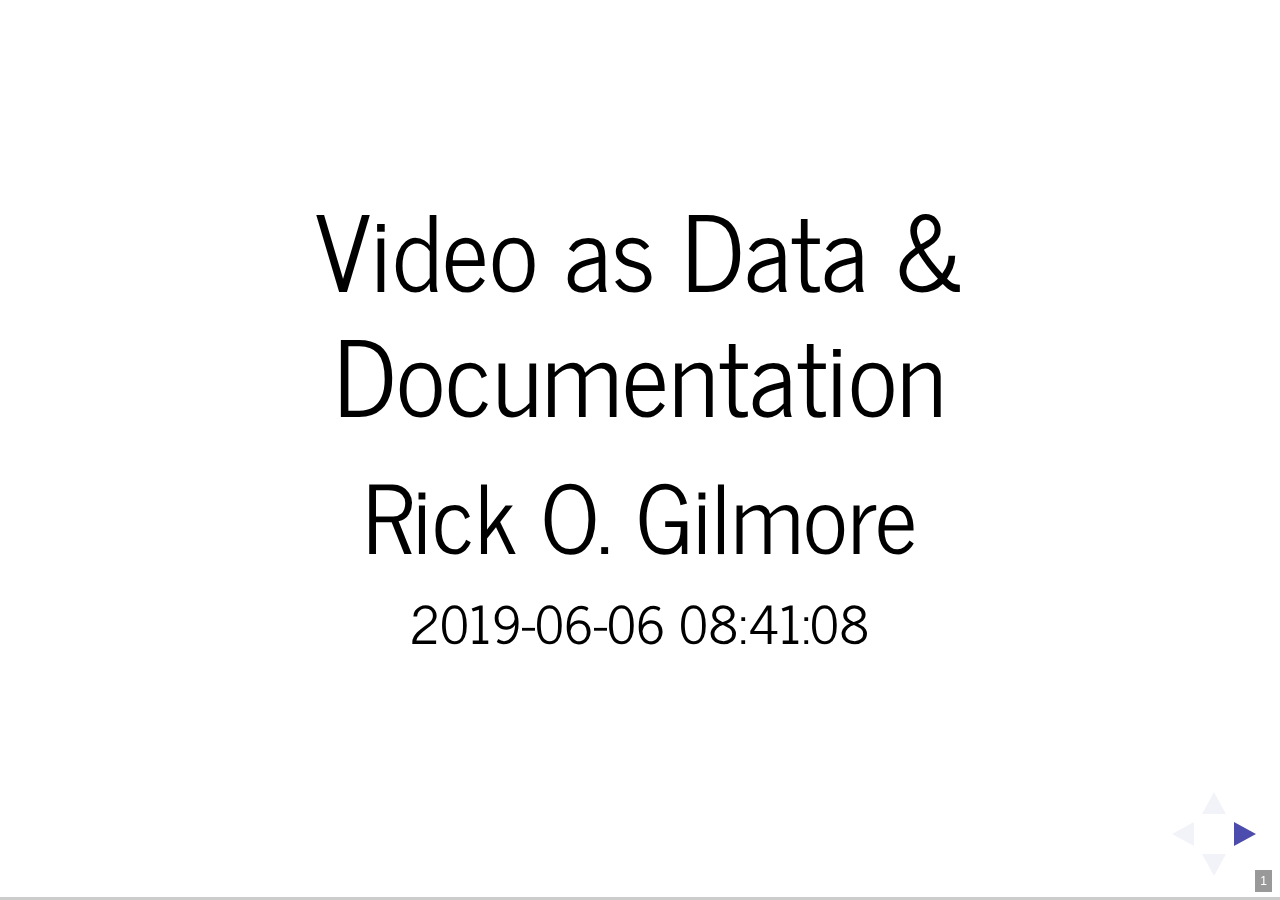
==== commit c5b9a134: "Add CTL" ====
--- a/databrary-workshop/index.html
+++ b/databrary-workshop/index.html
@@ -489,7 +489,7 @@
 <section>
     <h1 class="title">Video as Data &amp; Documentation</h1>
     <h2 class="author">Rick O. Gilmore</h2>
-    <h3 class="date">2019-06-05 10:39:35</h3>
+    <h3 class="date">2019-06-06 08:41:08</h3>
 </section>
 
 <section class="slide level2">
@@ -579,6 +579,15 @@
 <aside class="notes">
 <p>It’s also easy to see (and readily download) demographic data about the participants.</p>
 </aside>
+</section><section class="slide level2">
+
+<iframe src="http://doi.org/10.17910/B7CC74" height="600" width="1000">
+</iframe>
+<p><small> <a href="http://doi.org/10.17910/B7CC74">Tamis Le-Monda 2013</a> </small></p>
+</section><section class="slide level2">
+
+<p></br> <video width="640" height="480" controls> <source src="https://nyu.databrary.org/slot/505/60000,1466399/asset/660/download?inline=true" type="video/mp4"> </video> </br></p>
+<p><small> <a href="http://doi.org/10.17910/B7CC74">Tamis Le-Monda 2013</a> </small></p>
 </section><section class="slide level2">
 
 <p><img src="img/deloache-etal-2004.jpg"/></p>
@@ -1141,10 +1150,9 @@
 </section></section>
 <section><section id="materials" class="titleslide slide level1"><h1>Materials</h1></section><section class="slide level2">
 
-<p><small> This talk was produced on 2019-06-05 in <a href="http://rstudio.com">RStudio</a> version using R Markdown and the reveal.JS framework. The code and materials used to generate the slides may be found at <a href="https://github.com/gilmore-lab/2019-06-MacWhinney-Symposium/databrary-workshop/" class="uri">https://github.com/gilmore-lab/2019-06-MacWhinney-Symposium/databrary-workshop/</a>. Information about the R Session that produced the code is as follows:</p>
-</section><section class="slide level2">
-
-<div class="sourceCode"><pre class="sourceCode r"><code class="sourceCode r"><span class="kw">sessionInfo</span>()</code></pre></div>
+<p><small> This talk was produced on 2019-06-06 in <a href="http://rstudio.com">RStudio</a> version using R Markdown and the reveal.JS framework. The code and materials used to generate the slides may be found at <a href="https://github.com/gilmore-lab/2019-06-MacWhinney-Symposium/databrary-workshop/" class="uri">https://github.com/gilmore-lab/2019-06-MacWhinney-Symposium/databrary-workshop/</a>. Information about the R Session that produced the code is as follows:</p>
+</section><section class="slide level2">
+
 <pre><code>## R version 3.5.2 (2018-12-20)
 ## Platform: x86_64-apple-darwin15.6.0 (64-bit)
 ## Running under: macOS Mojave 10.14.5
@@ -1160,33 +1168,26 @@
 ## [1] stats     graphics  grDevices utils     datasets  methods   base     
 ## 
 ## other attached packages:
-##  [1] qrcode_0.1.1            forcats_0.3.0          
-##  [3] stringr_1.4.0           dplyr_0.8.0.1          
-##  [5] purrr_0.3.2             readr_1.3.1            
-##  [7] tidyr_0.8.2             tibble_2.1.1           
-##  [9] ggplot2_3.1.0           tidyverse_1.2.1        
-## [11] databraryapi_0.1.6.9001
+##  [1] forcats_0.3.0           stringr_1.4.0          
+##  [3] dplyr_0.8.0.1           purrr_0.3.2            
+##  [5] readr_1.3.1             tidyr_0.8.2            
+##  [7] tibble_2.1.1            ggplot2_3.1.0          
+##  [9] tidyverse_1.2.1         databraryapi_0.1.6.9001
 ## 
 ## loaded via a namespace (and not attached):
-##  [1] revealjs_0.9      tidyselect_0.2.5  xfun_0.6         
-##  [4] reshape2_1.4.3    haven_2.0.0       lattice_0.20-38  
-##  [7] colorspace_1.4-1  generics_0.0.2    htmltools_0.3.6  
-## [10] yaml_2.2.0        rlang_0.3.3       R.oo_1.22.0      
-## [13] pillar_1.3.1      R.utils_2.8.0     glue_1.3.1       
-## [16] withr_2.1.2       modelr_0.1.2      readxl_1.2.0     
-## [19] plyr_1.8.4        munsell_0.5.0     gtable_0.3.0     
-## [22] cellranger_1.1.0  R.methodsS3_1.7.1 rvest_0.3.2      
-## [25] codetools_0.2-15  evaluate_0.13     labeling_0.3     
-## [28] knitr_1.22        curl_3.3          highr_0.8        
-## [31] broom_0.5.1       Rcpp_1.0.1        scales_1.0.0     
-## [34] backports_1.1.3   jsonlite_1.6      hms_0.4.2        
-## [37] digest_0.6.18     stringi_1.4.3     keyring_1.1.0    
-## [40] grid_3.5.2        cli_1.1.0         tools_3.5.2      
-## [43] magrittr_1.5      lazyeval_0.2.2    crayon_1.3.4     
-## [46] pkgconfig_2.0.2   xml2_1.2.0        lubridate_1.7.4  
-## [49] assertthat_0.2.1  rmarkdown_1.12    httr_1.4.0       
-## [52] rstudioapi_0.10   R6_2.4.0          nlme_3.1-137     
-## [55] compiler_3.5.2</code></pre>
+##  [1] revealjs_0.9     tidyselect_0.2.5 xfun_0.6         reshape2_1.4.3  
+##  [5] haven_2.0.0      lattice_0.20-38  colorspace_1.4-1 generics_0.0.2  
+##  [9] htmltools_0.3.6  yaml_2.2.0       rlang_0.3.3      pillar_1.3.1    
+## [13] glue_1.3.1       withr_2.1.2      modelr_0.1.2     readxl_1.2.0    
+## [17] plyr_1.8.4       munsell_0.5.0    gtable_0.3.0     cellranger_1.1.0
+## [21] rvest_0.3.2      codetools_0.2-15 evaluate_0.13    labeling_0.3    
+## [25] knitr_1.22       curl_3.3         highr_0.8        broom_0.5.1     
+## [29] Rcpp_1.0.1       scales_1.0.0     backports_1.1.3  jsonlite_1.6    
+## [33] hms_0.4.2        digest_0.6.18    stringi_1.4.3    keyring_1.1.0   
+## [37] grid_3.5.2       cli_1.1.0        tools_3.5.2      magrittr_1.5    
+## [41] lazyeval_0.2.2   crayon_1.3.4     pkgconfig_2.0.2  xml2_1.2.0      
+## [45] lubridate_1.7.4  assertthat_0.2.1 rmarkdown_1.12   httr_1.4.0      
+## [49] rstudioapi_0.10  R6_2.4.0         nlme_3.1-137     compiler_3.5.2</code></pre>
 </section></section>
     </div>
   </div>
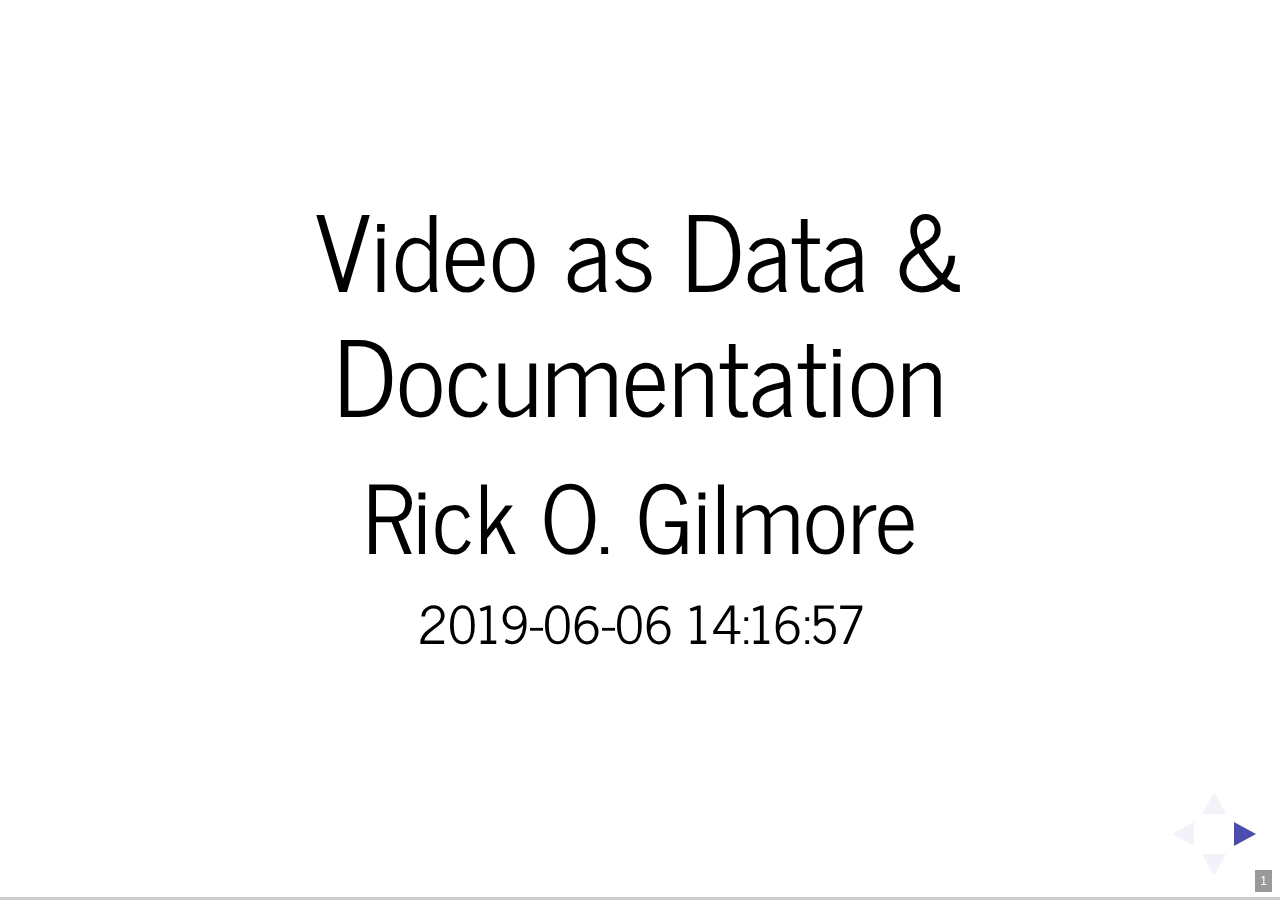
==== commit 52047d10: "Add Bergelson" ====
--- a/databrary-workshop/index.html
+++ b/databrary-workshop/index.html
@@ -489,7 +489,7 @@
 <section>
     <h1 class="title">Video as Data &amp; Documentation</h1>
     <h2 class="author">Rick O. Gilmore</h2>
-    <h3 class="date">2019-06-06 08:41:08</h3>
+    <h3 class="date">2019-06-06 14:16:57</h3>
 </section>
 
 <section class="slide level2">
@@ -579,6 +579,15 @@
 <aside class="notes">
 <p>It’s also easy to see (and readily download) demographic data about the participants.</p>
 </aside>
+</section><section class="slide level2">
+
+<iframe src="http://doi.org/10.17910/B7.330" height="600" width="1000">
+</iframe>
+<p><small> <a href="http://doi.org/10.17910/B7.330">Bergelson 2017</a> </small></p>
+</section><section class="slide level2">
+
+<p></br> <video width="640" height="480" controls> <source src="https://nyu.databrary.org/slot/16535/61283432,61401484/asset/96434/download?inline=true" type="video/mp4"> </video> </br></p>
+<p><small> <a href="http://doi.org/10.17910/B7.330">Bergelson 2017</a> </small></p>
 </section><section class="slide level2">
 
 <iframe src="http://doi.org/10.17910/B7CC74" height="600" width="1000">
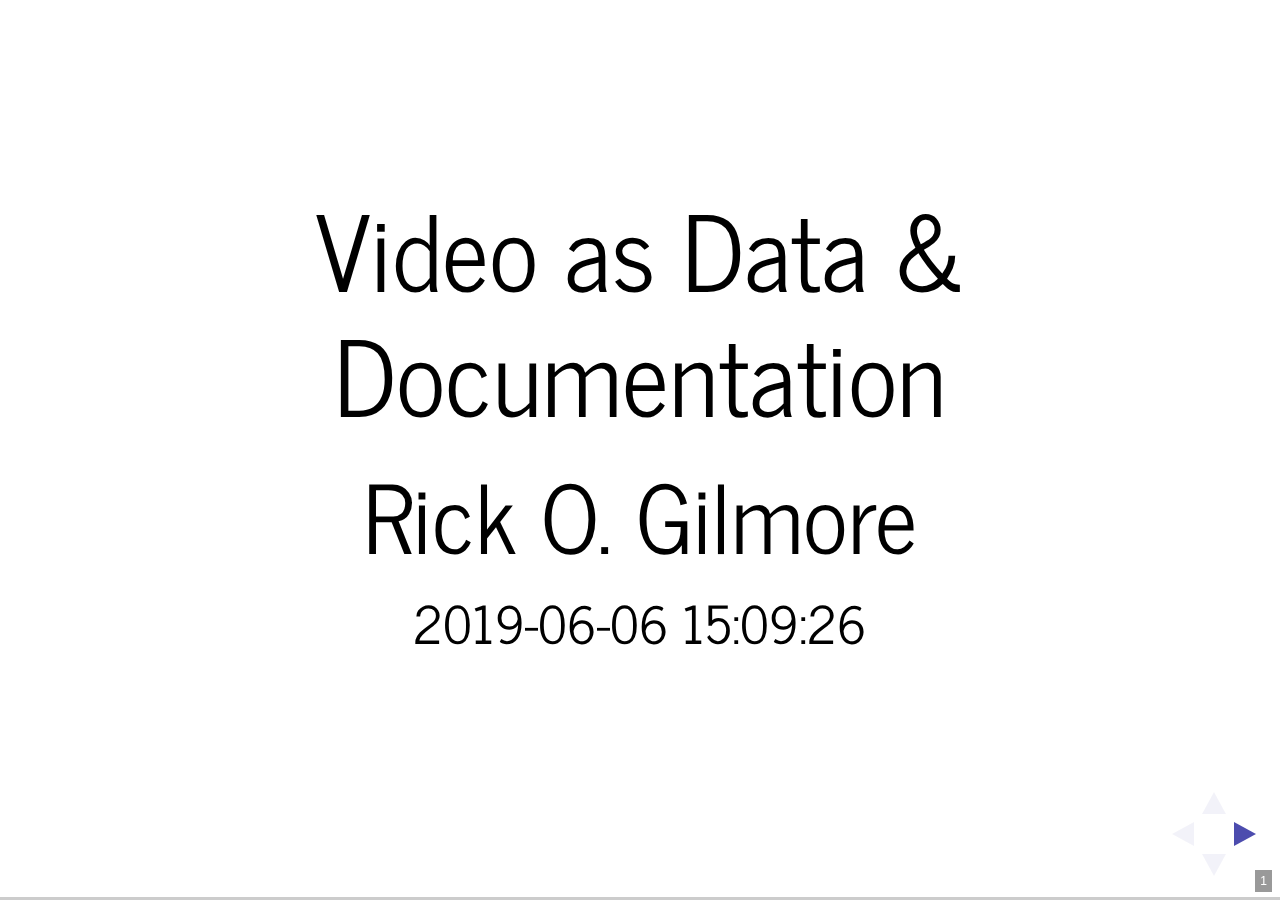
==== commit bd9893d9: "Before talk" ====
--- a/databrary-workshop/index.html
+++ b/databrary-workshop/index.html
@@ -489,7 +489,7 @@
 <section>
     <h1 class="title">Video as Data &amp; Documentation</h1>
     <h2 class="author">Rick O. Gilmore</h2>
-    <h3 class="date">2019-06-06 14:16:57</h3>
+    <h3 class="date">2019-06-06 15:09:26</h3>
 </section>
 
 <section class="slide level2">
@@ -963,7 +963,9 @@
 <span class="st">  </span><span class="kw">facet_grid</span>(. <span class="op">~</span><span class="st"> </span>participant.gender) <span class="op">+</span>
 <span class="st">  </span><span class="kw">geom_bar</span>(<span class="dt">stat=</span><span class="st">&quot;count&quot;</span>) <span class="op">+</span>
 <span class="st">  </span><span class="kw">coord_flip</span>() <span class="op">+</span>
-<span class="st">  </span><span class="kw">theme</span>(<span class="dt">axis.text.x =</span> <span class="kw">element_text</span>(<span class="dt">angle =</span> <span class="dv">90</span>, <span class="dt">hjust =</span> <span class="dv">1</span>),
+<span class="st">  </span><span class="kw">theme</span>(<span class="dt">axis.text.x =</span> <span class="kw">element_text</span>(<span class="dt">angle =</span> <span class="dv">90</span>, <span class="dt">hjust =</span> <span class="dv">1</span>, <span class="dt">size =</span> <span class="dv">16</span>),
+        <span class="dt">axis.title =</span> <span class="kw">element_text</span>(<span class="dt">size =</span> <span class="dv">16</span>),
+        <span class="dt">strip.text =</span> <span class="kw">element_text</span>(<span class="dt">size =</span> <span class="dv">16</span>),
         <span class="dt">legend.position =</span> <span class="st">&quot;bottom&quot;</span>)</code></pre></div>
 <aside class="notes">
 <p>Or you can create a plot of the data for a report to your collaborators.</p>
@@ -1037,7 +1039,9 @@
 <span class="st">  </span><span class="kw">aes</span>(<span class="dt">x =</span> language, <span class="dt">fill =</span> language) <span class="op">+</span>
 <span class="st">  </span><span class="kw">facet_grid</span>(exposure_context <span class="op">~</span><span class="st"> </span>.) <span class="op">+</span>
 <span class="st">  </span><span class="kw">geom_histogram</span>(<span class="dt">stat=</span><span class="st">&#39;count&#39;</span>) <span class="op">+</span>
-<span class="st">  </span><span class="kw">theme</span>(<span class="dt">axis.text =</span> <span class="kw">element_text</span>(<span class="dt">size =</span> <span class="dv">13</span>),
+<span class="st">  </span><span class="kw">theme</span>(<span class="dt">axis.text =</span> <span class="kw">element_text</span>(<span class="dt">size =</span> <span class="dv">16</span>),
+        <span class="dt">strip.text =</span> <span class="kw">element_text</span>(<span class="dt">size =</span> <span class="dv">16</span>),
+        <span class="dt">axis.title =</span> <span class="kw">element_text</span>(<span class="dt">size =</span> <span class="dv">13</span>),
         <span class="dt">legend.position =</span> <span class="st">&quot;none&quot;</span>)</code></pre></div>
 <aside class="notes">
 <p>Since you’re a language researcher, you’re especially interested in the types of languages children are exposed to and in what settings.</p>
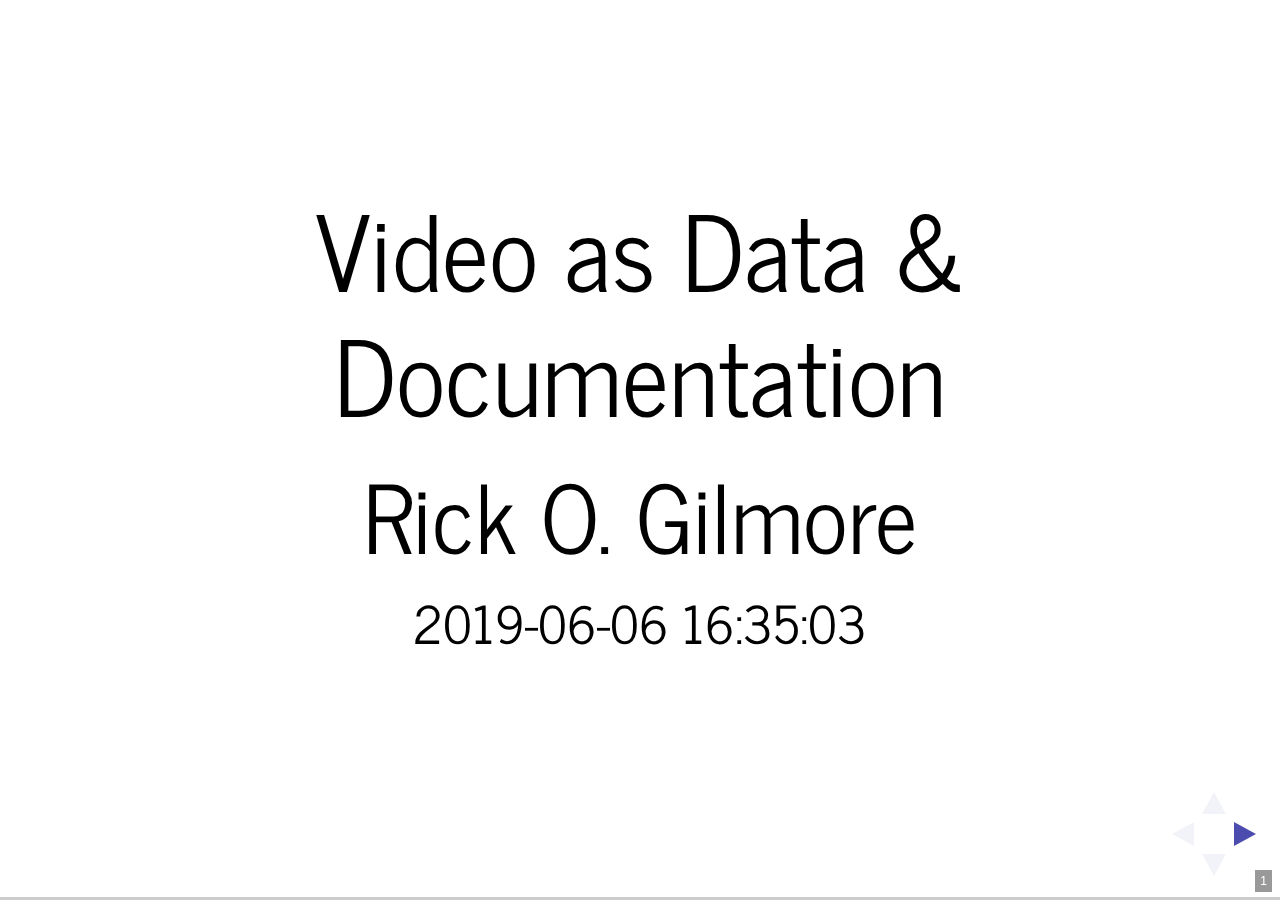
==== commit af4d60c2: "Tamis-LeMonda typo" ====
--- a/databrary-workshop/index.html
+++ b/databrary-workshop/index.html
@@ -489,7 +489,7 @@
 <section>
     <h1 class="title">Video as Data &amp; Documentation</h1>
     <h2 class="author">Rick O. Gilmore</h2>
-    <h3 class="date">2019-06-06 15:09:26</h3>
+    <h3 class="date">2019-06-06 16:35:03</h3>
 </section>
 
 <section class="slide level2">
@@ -592,11 +592,11 @@
 
 <iframe src="http://doi.org/10.17910/B7CC74" height="600" width="1000">
 </iframe>
-<p><small> <a href="http://doi.org/10.17910/B7CC74">Tamis Le-Monda 2013</a> </small></p>
+<p><small> <a href="http://doi.org/10.17910/B7CC74">Tamis-LeMonda 2013</a> </small></p>
 </section><section class="slide level2">
 
 <p></br> <video width="640" height="480" controls> <source src="https://nyu.databrary.org/slot/505/60000,1466399/asset/660/download?inline=true" type="video/mp4"> </video> </br></p>
-<p><small> <a href="http://doi.org/10.17910/B7CC74">Tamis Le-Monda 2013</a> </small></p>
+<p><small> <a href="http://doi.org/10.17910/B7CC74">Tamis-LeMonda 2013</a> </small></p>
 </section><section class="slide level2">
 
 <p><img src="img/deloache-etal-2004.jpg"/></p>
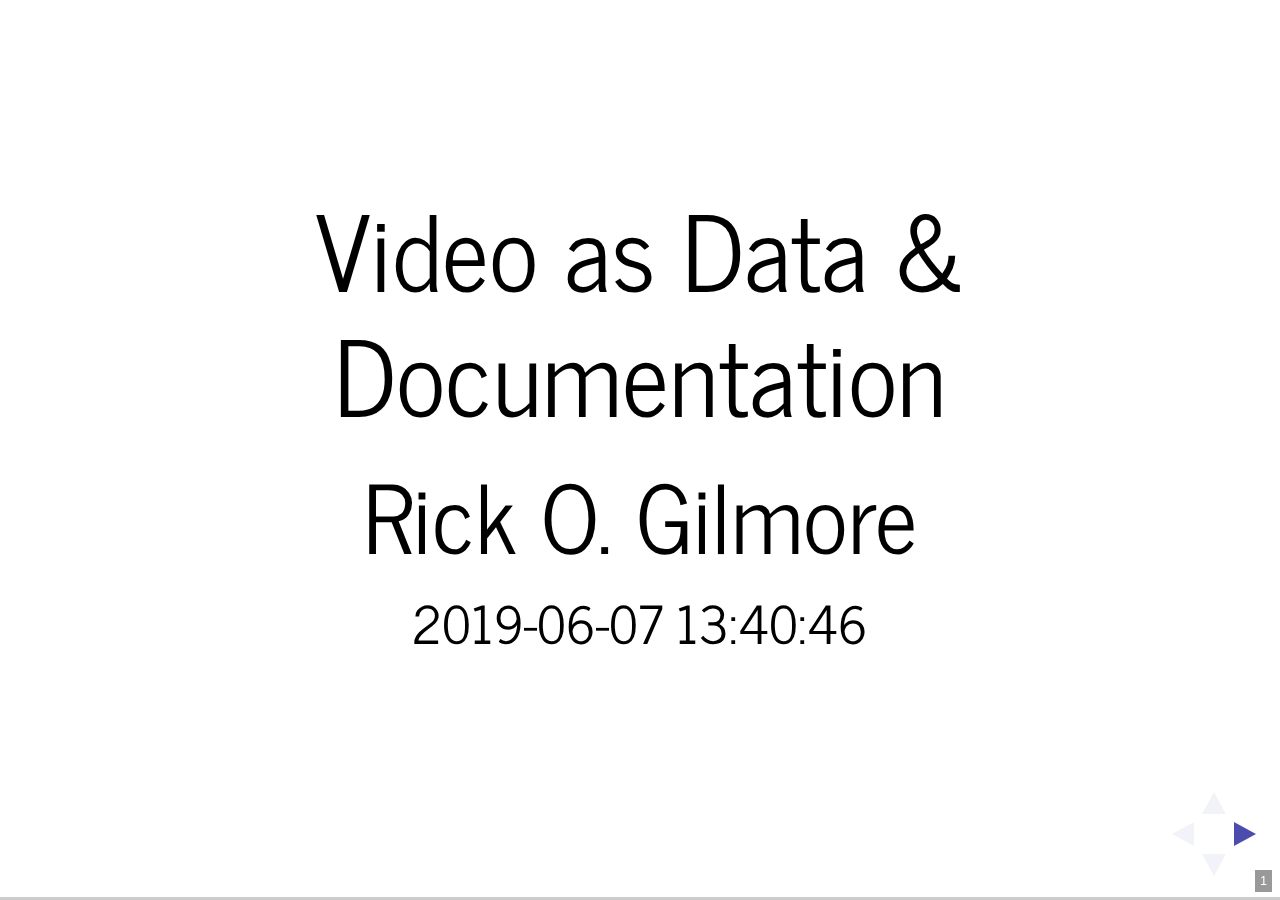
==== commit 72f796b9: "Tweaks before talk" ====
--- a/databrary-workshop/index.html
+++ b/databrary-workshop/index.html
@@ -489,7 +489,7 @@
 <section>
     <h1 class="title">Video as Data &amp; Documentation</h1>
     <h2 class="author">Rick O. Gilmore</h2>
-    <h3 class="date">2019-06-06 16:35:03</h3>
+    <h3 class="date">2019-06-07 13:40:46</h3>
 </section>
 
 <section class="slide level2">
@@ -1163,7 +1163,7 @@
 </section></section>
 <section><section id="materials" class="titleslide slide level1"><h1>Materials</h1></section><section class="slide level2">
 
-<p><small> This talk was produced on 2019-06-06 in <a href="http://rstudio.com">RStudio</a> version using R Markdown and the reveal.JS framework. The code and materials used to generate the slides may be found at <a href="https://github.com/gilmore-lab/2019-06-MacWhinney-Symposium/databrary-workshop/" class="uri">https://github.com/gilmore-lab/2019-06-MacWhinney-Symposium/databrary-workshop/</a>. Information about the R Session that produced the code is as follows:</p>
+<p><small> This talk was produced on 2019-06-07 in <a href="http://rstudio.com">RStudio</a> version using R Markdown and the reveal.JS framework. The code and materials used to generate the slides may be found at <a href="https://github.com/gilmore-lab/2019-06-MacWhinney-Symposium/databrary-workshop/" class="uri">https://github.com/gilmore-lab/2019-06-MacWhinney-Symposium/databrary-workshop/</a>. Information about the R Session that produced the code is as follows:</p>
 </section><section class="slide level2">
 
 <pre><code>## R version 3.5.2 (2018-12-20)
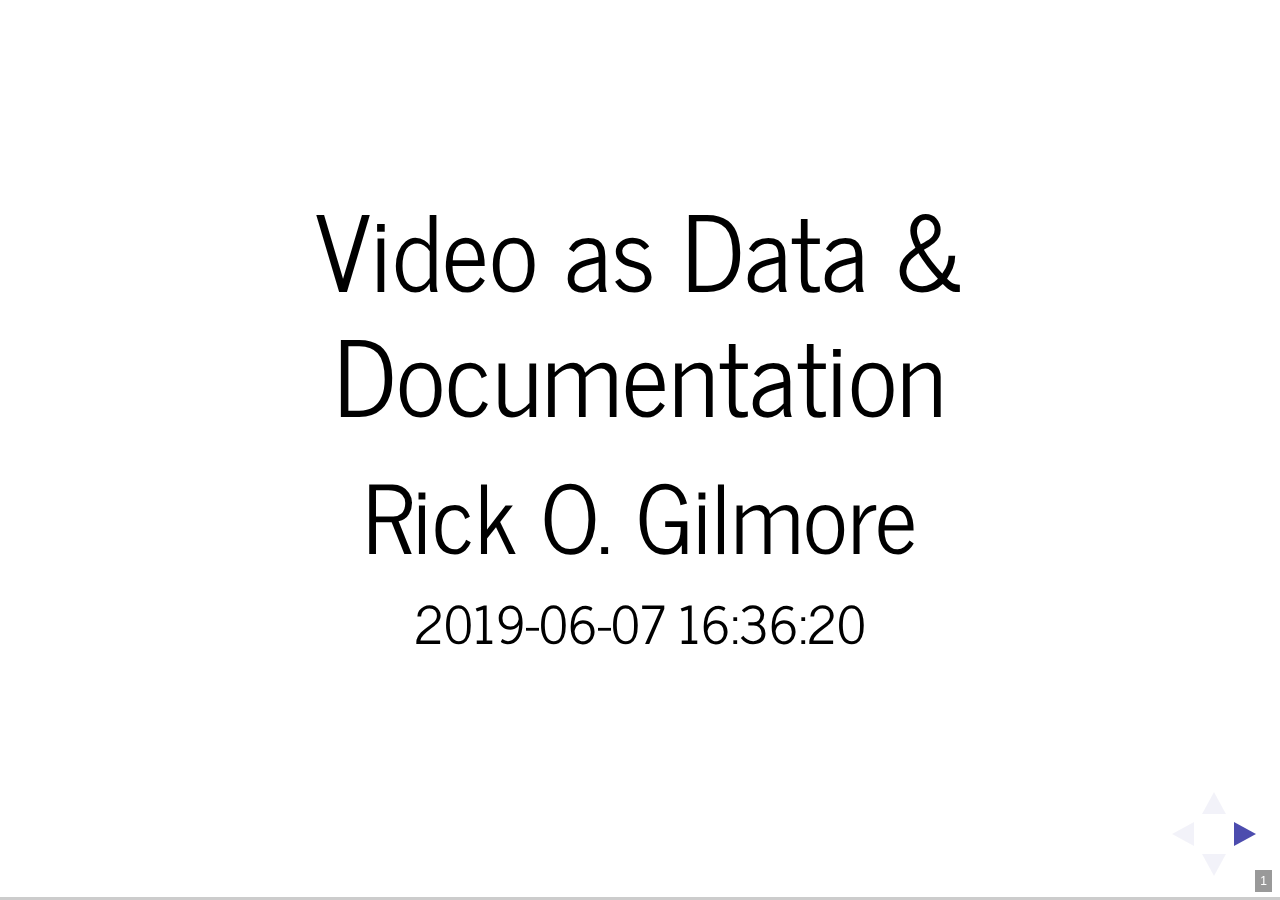
==== commit 1ca394fc: "Change size of Jayaraman et al. video" ====
--- a/databrary-workshop/index.html
+++ b/databrary-workshop/index.html
@@ -489,7 +489,7 @@
 <section>
     <h1 class="title">Video as Data &amp; Documentation</h1>
     <h2 class="author">Rick O. Gilmore</h2>
-    <h3 class="date">2019-06-07 13:40:46</h3>
+    <h3 class="date">2019-06-07 16:36:20</h3>
 </section>
 
 <section class="slide level2">
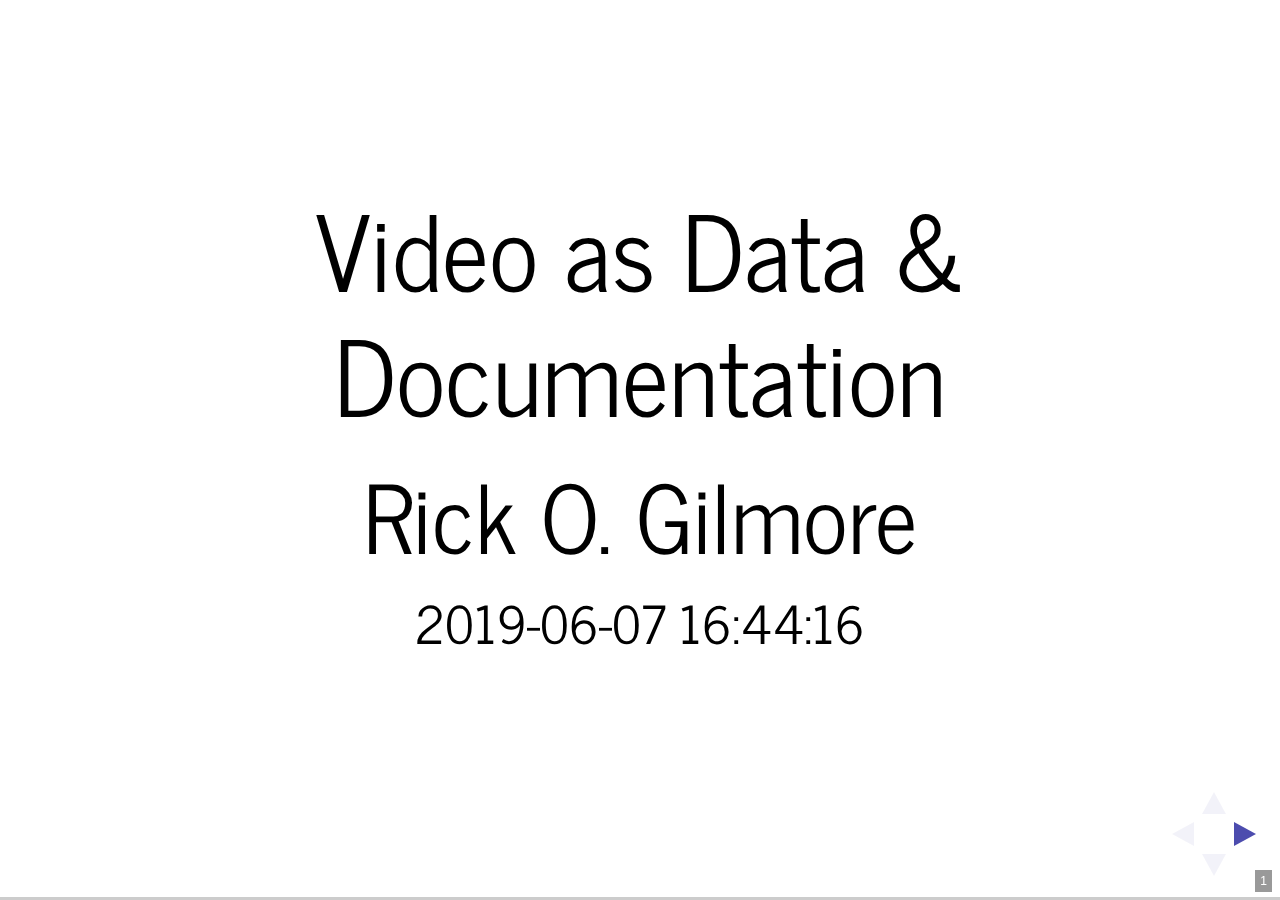
==== commit feecb22a: "Fix weird dropping of slides" ====
--- a/databrary-workshop/index.html
+++ b/databrary-workshop/index.html
@@ -489,7 +489,7 @@
 <section>
     <h1 class="title">Video as Data &amp; Documentation</h1>
     <h2 class="author">Rick O. Gilmore</h2>
-    <h3 class="date">2019-06-07 16:36:20</h3>
+    <h3 class="date">2019-06-07 16:44:16</h3>
 </section>
 
 <section class="slide level2">
